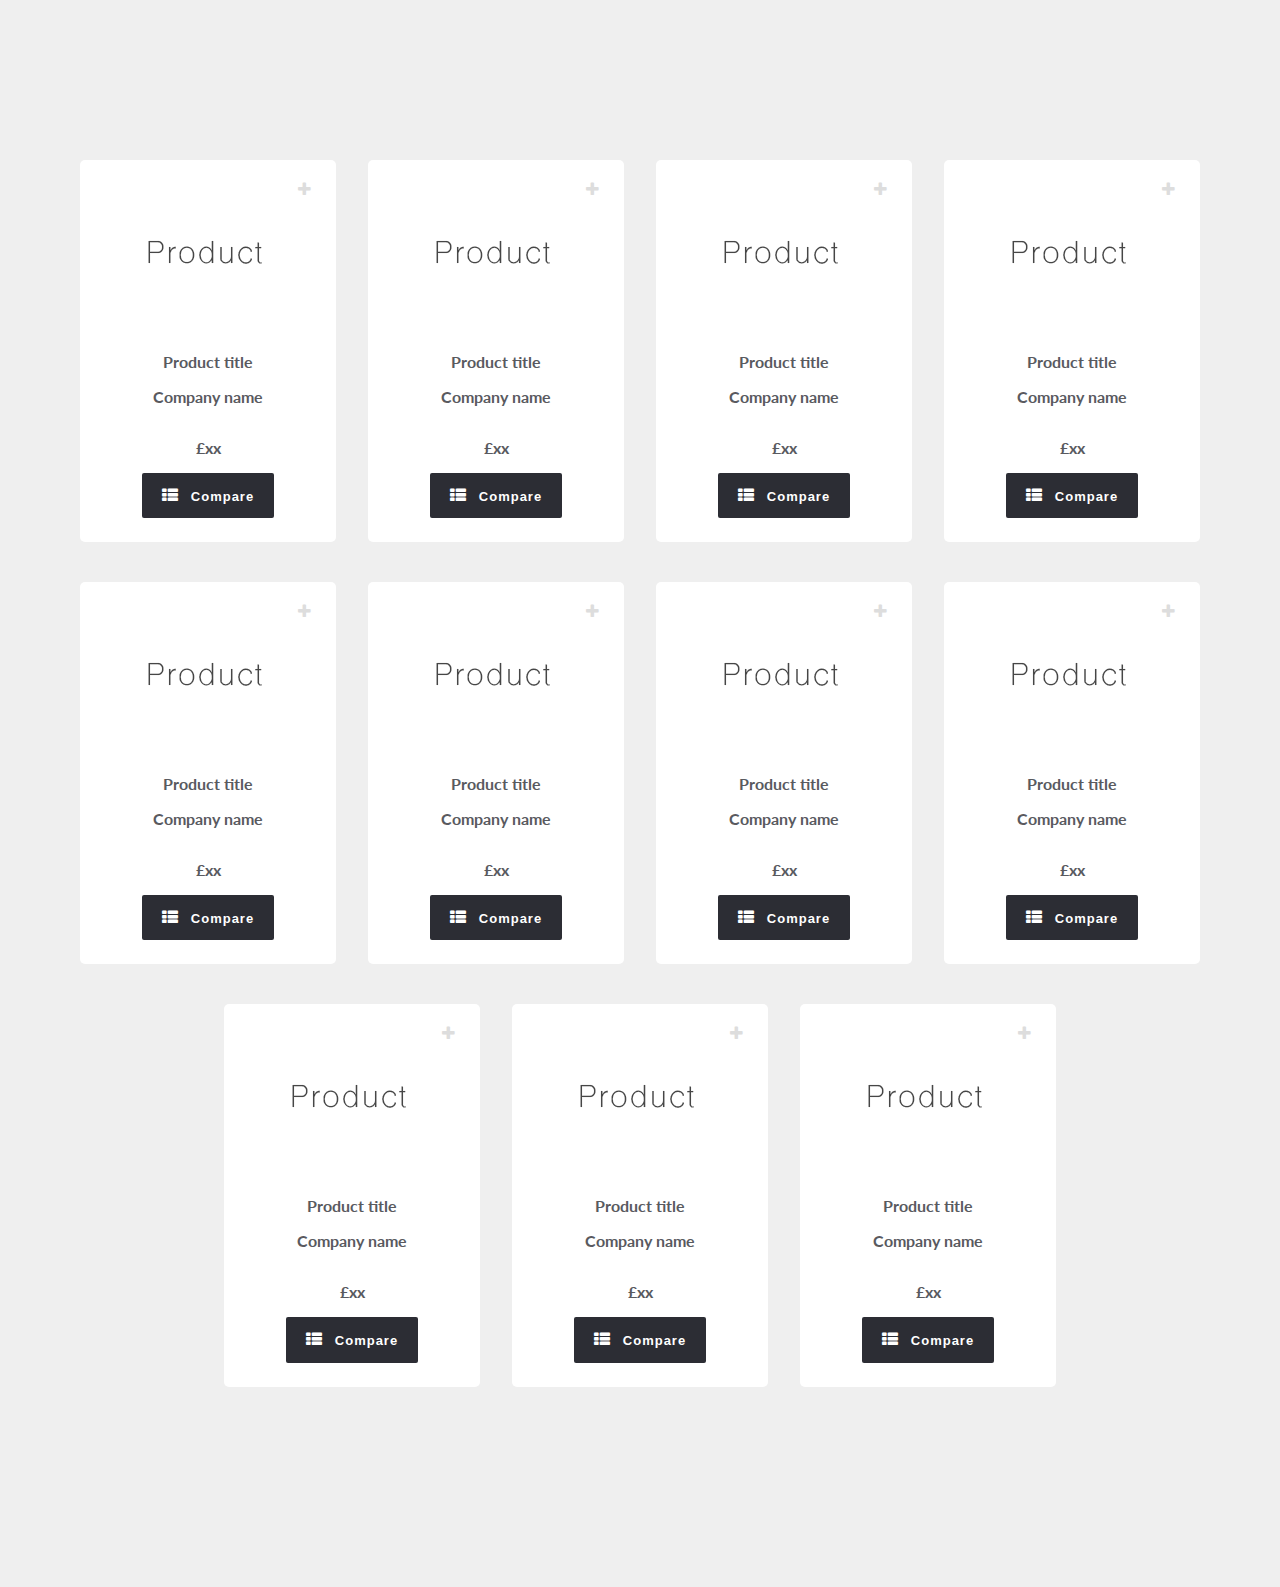
==== index.html @ 9500bfc6 "remove tile" ====
<!DOCTYPE html>
<html lang="en" class="no-js">
	<head>
		<meta charset="UTF-8" />
		<meta http-equiv="X-UA-Compatible" content="IE=edge,chrome=1">
		<meta name="viewport" content="width=device-width, initial-scale=1.0">
		<title>Blueprint: Product Comparison Layout &amp; Effect</title>
		<meta name="description" content="Blueprint: A basic responsive product grid layout with comparison functionality" />
		<meta name="keywords" content="blueprint, template, html, css, javascript, grid, layout, effect, product comparison" />
		<meta name="author" content="Codrops" />
		<link rel="shortcut icon" href="favicon.ico">
		<link rel="stylesheet" href="http://maxcdn.bootstrapcdn.com/font-awesome/4.3.0/css/font-awesome.min.css">
		<link rel="stylesheet" type="text/css" href="css/demo.css" />
		<link rel="stylesheet" type="text/css" href="css/component.css" />
		<!-- Modernizr is used for flexbox fallback -->
		<script src="js/modernizr.custom.js"></script>
	</head>
	<body>
		<!-- Compare basket -->
		<div class="compare-basket">
			<button class="action action--button action--compare"><i class="fa fa-check"></i><span class="action__text">Compare</span></button>
		</div>
		<!-- Main view -->
		<div class="view">
			<!-- Product grid -->
			<section class="grid">
				<!-- Products -->
				<div class="product">
					<div class="product__info">
						<img class="product__image" src="images/whey-product2.png" alt="Product 1" />
						<h3 class="product__title">Product title</h3>
						<h3 class="product__title">Company name</h3>
						<span class="product__year extra highlight">2011</span>
						<span class="product__region extra highlight">Douro</span>
						<span class="product__varietal extra highlight">Touriga Nacional</span>
						<span class="product__alcohol extra highlight">13%</span>
						<span class="product__price highlight">£xx</span>
						<button class="action action--button action--buy"><i class="fa fa-th-list"></i><span class="action__text">Compare</span></button>
					</div>
					<label class="action action--compare-add"><input class="check-hidden" type="checkbox" /><i class="fa fa-plus"></i><i class="fa fa-check"></i><span class="action__text action__text--invisible">Add to compare</span></label>
				</div>
				<div class="product">
					<div class="product__info">
						<img class="product__image" src="images/whey-product2.png" alt="Product 3" />
						<h3 class="product__title">Product title</h3>
						<h3 class="product__title">Company name</h3>
						<span class="product__year extra highlight">2013</span>
						<span class="product__region extra highlight">Argentina</span>
						<span class="product__varietal extra highlight">Cabernet Sauvignon </span>
						<span class="product__alcohol extra highlight">12%</span>
						<span class="product__price highlight">£xx</span>
						<button class="action action--button action--buy"><i class="fa fa-th-list"></i><span class="action__text">Compare</span></button>
					</div>
					<label class="action action--compare-add"><input class="check-hidden" type="checkbox" /><i class="fa fa-plus"></i><i class="fa fa-check"></i><span class="action__text action__text--invisible">Add to compare</span></label>
				</div>
				<div class="product">
					<div class="product__info">
						<img class="product__image" src="images/whey-product2.png" alt="Product 4" />
						<h3 class="product__title">Product title</h3>
						<h3 class="product__title">Company name</h3>
						<span class="product__year extra highlight">2012</span>
						<span class="product__region extra highlight">Washington</span>
						<span class="product__varietal extra highlight">Sangiovese</span>
						<span class="product__alcohol extra highlight">13%</span>
						<span class="product__price highlight">£xx</span>
						<button class="action action--button action--buy"><i class="fa fa-th-list"></i><span class="action__text">Compare</span></button>
					</div>
					<label class="action action--compare-add"><input class="check-hidden" type="checkbox" /><i class="fa fa-plus"></i><i class="fa fa-check"></i><span class="action__text action__text--invisible">Add to compare</span></label>
				</div>
				<div class="product">
					<div class="product__info">
						<img class="product__image" src="images/whey-product2.png" alt="Product 5" />
						<h3 class="product__title">Product title</h3>
						<h3 class="product__title">Company name</h3>
						<span class="product__year extra highlight">2009</span>
						<span class="product__region extra highlight">Pauillac, Bordeaux</span>
						<span class="product__varietal extra highlight">Bordeaux </span>
						<span class="product__alcohol extra highlight">12%</span>
						<span class="product__price highlight">£xx</span>
						<button class="action action--button action--buy"><i class="fa fa-th-list"></i><span class="action__text">Compare</span></button>
					</div>
					<label class="action action--compare-add"><input class="check-hidden" type="checkbox" /><i class="fa fa-plus"></i><i class="fa fa-check"></i><span class="action__text action__text--invisible">Add to compare</span></label>
				</div>
				<div class="product">
					<div class="product__info">
						<img class="product__image" src="images/whey-product2.png" alt="Product 6" />
						<h3 class="product__title">Product title</h3>
						<h3 class="product__title">Company name</h3>
						<span class="product__year extra highlight">2011</span>
						<span class="product__region extra highlight">California</span>
						<span class="product__varietal extra highlight">Cabernet Sauvignon</span>
						<span class="product__alcohol extra highlight">12%</span>
						<span class="product__price highlight">£xx</span>
						<button class="action action--button action--buy"><i class="fa fa-th-list"></i><span class="action__text">Compare</span></button>
					</div>
					<label class="action action--compare-add"><input class="check-hidden" type="checkbox" /><i class="fa fa-plus"></i><i class="fa fa-check"></i><span class="action__text action__text--invisible">Add to compare</span></label>
				</div>
				<div class="product">
					<div class="product__info">
						<img class="product__image" src="images/whey-product2.png" alt="Product 7" />
						<h3 class="product__title">Product title</h3>
						<h3 class="product__title">Company name</h3>
						<span class="product__year extra highlight">2006</span>
						<span class="product__region extra highlight">McLaren Vale</span>
						<span class="product__varietal extra highlight">Syrah, Shiraz</span>
						<span class="product__alcohol extra highlight">12%</span>
						<span class="product__price highlight">£xx</span>
						<button class="action action--button action--buy"><i class="fa fa-th-list"></i><span class="action__text">Compare</span></button>
					</div>
					<label class="action action--compare-add"><input class="check-hidden" type="checkbox" /><i class="fa fa-plus"></i><i class="fa fa-check"></i><span class="action__text action__text--invisible">Add to compare</span></label>
				</div>
				<div class="product">
					<div class="product__info">
						<img class="product__image" src="images/whey-product2.png" alt="Product 8" />
						<h3 class="product__title">Product title</h3>
						<h3 class="product__title">Company name</h3>
						<span class="product__year extra highlight">2010</span>
						<span class="product__region extra highlight">Chile</span>
						<span class="product__varietal extra highlight">Bordeaux</span>
						<span class="product__alcohol extra highlight">12%</span>
						<span class="product__price highlight">£xx</span>
						<button class="action action--button action--buy"><i class="fa fa-th-list"></i><span class="action__text">Compare</span></button>
					</div>
					<label class="action action--compare-add"><input class="check-hidden" type="checkbox" /><i class="fa fa-plus"></i><i class="fa fa-check"></i><span class="action__text action__text--invisible">Add to compare</span></label>
				</div>
				<div class="product">
					<div class="product__info">
						<img class="product__image" src="images/whey-product2.png" alt="Product 9" />
						<h3 class="product__title">Product title</h3>
						<h3 class="product__title">Company name</h3>
						<span class="product__year extra highlight">2009</span>
						<span class="product__region extra highlight">Argentina</span>
						<span class="product__varietal extra highlight">Malbec</span>
						<span class="product__alcohol extra highlight">13%</span>
						<span class="product__price highlight">£xx</span>
						<button class="action action--button action--buy"><i class="fa fa-th-list"></i><span class="action__text">Compare</span></button>
					</div>
					<label class="action action--compare-add"><input class="check-hidden" type="checkbox" /><i class="fa fa-plus"></i><i class="fa fa-check"></i><span class="action__text action__text--invisible">Add to compare</span></label>
				</div>
				<div class="product">
					<div class="product__info">
						<img class="product__image" src="images/whey-product2.png" alt="Product 10" />
						<h3 class="product__title">Product title</h3>
						<h3 class="product__title">Company name</h3>
						<span class="product__year extra highlight">2011</span>
						<span class="product__region extra highlight">Tuscany</span>
						<span class="product__varietal extra highlight">Sangiovese </span>
						<span class="product__alcohol extra highlight">12%</span>
						<span class="product__price highlight">£xx</span>
						<button class="action action--button action--buy"><i class="fa fa-th-list"></i><span class="action__text">Compare</span></button>
					</div>
					<label class="action action--compare-add"><input class="check-hidden" type="checkbox" /><i class="fa fa-plus"></i><i class="fa fa-check"></i><span class="action__text action__text--invisible">Add to compare</span></label>
				</div>
				<div class="product">
					<div class="product__info">
						<img class="product__image" src="images/whey-product2.png" alt="Product 11" />
						<h3 class="product__title">Product title</h3>
						<h3 class="product__title">Company name</h3>
						<span class="product__year extra highlight">2009</span>
						<span class="product__region extra highlight">Piedmont</span>
						<span class="product__varietal extra highlight">Nebbiolo</span>
						<span class="product__alcohol extra highlight">12%</span>
						<span class="product__price highlight">£xx</span>
						<button class="action action--button action--buy"><i class="fa fa-th-list"></i><span class="action__text">Compare</span></button>
					</div>
					<label class="action action--compare-add"><input class="check-hidden" type="checkbox" /><i class="fa fa-plus"></i><i class="fa fa-check"></i><span class="action__text action__text--invisible">Add to compare</span></label>
				</div>
				<div class="product">
					<div class="product__info">
						<img class="product__image" src="images/whey-product2.png" alt="Product 12" />
						<h3 class="product__title">Product title</h3>
						<h3 class="product__title">Company name</h3>
						<span class="product__year extra highlight">2009</span>
						<span class="product__region extra highlight">St-Julien, Bordeaux</span>
						<span class="product__varietal extra highlight">Bordeaux</span>
						<span class="product__alcohol extra highlight">13%</span>
						<span class="product__price highlight">£xx</span>
						<button class="action action--button action--buy"><i class="fa fa-th-list"></i><span class="action__text">Compare</span></button>
					</div>
					<label class="action action--compare-add"><input class="check-hidden" type="checkbox" /><i class="fa fa-plus"></i><i class="fa fa-check"></i><span class="action__text action__text--invisible">Add to compare</span></label>
				</div>
			</section>
		</div><!-- /view -->
		<!-- product compare wrapper -->
		<section class="compare">
			<button class="action action--close"><i class="fa fa-remove"></i><span class="action__text action__text--invisible">Close comparison overlay</span></button>
		</section>
		<script src="js/classie.js"></script>
		<script src="js/main.js"></script>
	</body>
</html>
---- css/demo.css ----
/* General Blueprint Style */
@import url(http://fonts.googleapis.com/css?family=Lato:400,700);
@font-face {
	font-family: 'bpicons';
	font-weight: normal;
	font-style: normal;

	src: url('../fonts/bpicons/bpicons.eot');
	src: url('../fonts/bpicons/bpicons.eot?#iefix') format('embedded-opentype'),
	url('../fonts/bpicons/bpicons.woff') format('woff'),
	url('../fonts/bpicons/bpicons.ttf') format('truetype'),
	url('../fonts/bpicons/bpicons.svg#bpicons') format('svg');
} /* Made with http://icomoon.io/ */

/* Resets */
*,
*:after,
*:before {
	box-sizing: border-box;
}

body,
html {
	font-size: 100%;
	margin: 0;
	padding: 0;
}

/* Helper classes */
.cf:before,
.cf:after {
	content: ' ';
	display: table;
}

.cf:after {
	clear: both;
}

.hidden {
	position: absolute;
	opacity: 0;
	pointer-events: none;
}

/* Main styles */
body {
	font-family: 'Lato', Calibri, Arial, sans-serif;
	color: #595a5f;
	background: #efefef;
	-webkit-font-smoothing: antialiased;
	-moz-osx-font-smoothing: grayscale;
}

a {
	text-decoration: none;
	color: #f0f0f0;
	outline: none;
}

a:hover {
	color: #516977;
}

/* Blueprint header */
.bp-header {
	width: 90%;
	max-width: 69em;
	margin: 0 auto;
	padding: 6em 1.875em 1.875em;
	text-align: center;
}

.bp-header h1 {
	font-size: 2.125em;
	font-weight: 400;
	line-height: 1.3;
	margin: 0 0 .6em 0;
}

.bp-header > span {
	font-weight: 700;
	font-size: 0.85em;
	color: #5C5EDC;
	position: relative;
	z-index: 100;
	display: block;
	padding: 0 0 .6em .1em;
	letter-spacing: .5em;
	text-transform: uppercase;
	text-indent: 30px;
}

.bp-header > span span:after {
	font-size: 50%;
	font-size: 75%;
	position: relative;
	top: -8px;
	left: -12px;
	width: 30px;
	height: 30px;
}

.bp-header > span span:hover:before {
	content: attr(data-content);
	font-size: 110%;
	font-weight: 700;
	line-height: 1.2;
	position: absolute;
	left: auto;
	margin-left: 4px;
	padding: .8em 1em;
	text-align: left;
	text-indent: 0;
	letter-spacing: 0;
	text-transform: none;
	color: #fff;
	background: #5C5EDC;
}

.bp-header nav {
	text-align: center;
	margin: 0 auto;
}

.bp-header nav a {
	position: relative;
	display: inline-block;
	width: 2.5em;
	height: 2.5em;
	margin: 0 .1em;
	text-align: left;
	border-radius: 50%;
}

.bp-header nav a > span {
	display: none;
}

.bp-header nav a:hover:before {
	content: attr(data-info);
	color: #595A5F;
	font-weight: bold;
	font-size: 0.85em;
	position: absolute;
	top: 120%;
	right: 0;
	width: 600%;
	text-align: right;
	pointer-events: none;
}

.bp-header nav a:hover {
	background: #5C5EDC;
}

.bp-icon:after {
	font-family: 'bpicons';
	font-weight: normal;
	font-style: normal;
	font-variant: normal;
	text-align: center;
	text-transform: none;
	color: #5C5EDC;
	speak: none;
	-webkit-font-smoothing: antialiased;
}

.bp-header nav .bp-icon:after {
	line-height: 2.4;
	position: absolute;
	top: 0;
	left: 0;
	width: 100%;
	height: 100%;
	text-indent: 0;
}

.bp-header nav a:hover:after {
	color: #fff;
}

.bp-icon-next:after {
	content: '\e000';
}

.bp-icon-drop:after {
	content: '\e001';
}

.bp-icon-archive:after {
	content: '\e002';
}

.bp-icon-about:after {
	content: '\e003';
}

.bp-icon-prev:after {
	content: '\e004';
}

@media screen and (max-width: 40em) {
	.bp-header h1 {
		font-size: 1.8em;
	}
}
---- css/component.css ----
.view {
	-webkit-transition: -webkit-transform 0.4s ease-in-out;
	transition: transform 0.4s ease-in-out;
}

.view--compare {
	-webkit-transform: scale3d(0.9,0.9,1);
	transform: scale3d(0.9,0.9,1);
}

/* product grid */
.grid {
	margin: 0 auto;
	padding: 10em 1em;
	max-width: 1200px;
	text-align: center;
	overflow: hidden;
	-webkit-touch-callout: none;
	-webkit-user-select: none;
	-khtml-user-select: none;
	-moz-user-select: none;
	-ms-user-select: none;
	user-select: none;
}

/* if flexbox is supported, let's use it to lay out the products */
.flexbox .grid {
	display: -ms-flexbox;
	display: -webkit-flex;
	display: flex;
	-webkit-flex-direction: row;
	-ms-flex-direction: row;
	flex-direction: row;
	-webkit-flex-wrap: wrap;
	-ms-flex-wrap: wrap;
	flex-wrap: wrap;
	-webkit-justify-content: center;
	-ms-flex-pack: center;
	justify-content: center;
	-webkit-align-content: stretch;
	-ms-flex-line-pack: stretch;
	align-content: stretch;
	-webkit-align-items: flex-start;
	-ms-flex-align: start;
	align-items: flex-start;
}

/* product */
.product {
	position: relative;
	display: inline-block;
	vertical-align: top;
	min-width: 12em;
	margin: 0 1em 2.5em;
	padding: 1em 0 1.5em 0;
	background: #fff;
	border-radius: 5px;
}

.product--selected {
	box-shadow: 0 0 0 2px #5C5EDC;
}

.flexbox .product {
	display: block;
	-webkit-flex: 0 0 16em;
	-ms-flex: 0 0 16em;
	flex: 0 0 16em;
}

/* product info */
.product__info > span {
	display: block;
}

/* since we'll be using the product info inside of the comparison, we'll hide the extra info for the grid view */
.grid .extra {
	display: none;
}

.product__image {
	display: block;
	margin: 0 auto;
	max-width: 100%;
	-webkit-transform-origin: 50% 100%;
	transform-origin: 50% 100%;
}

.product:hover .product__image {
	-webkit-animation: swing 0.6s forwards;
	animation: swing 0.6s forwards;
}

/* https://daneden.github.io/animate.css/ */
@-webkit-keyframes swing {
	25% {
		-webkit-transform: rotate3d(0, 0, 1, 6deg);
		transform: rotate3d(0, 0, 1, 6deg);
	}

	50% {
		-webkit-transform: rotate3d(0, 0, 1, -4deg);
		transform: rotate3d(0, 0, 1, -4deg);
	}

	75% {
		-webkit-transform: rotate3d(0, 0, 1, 2deg);
		transform: rotate3d(0, 0, 1, 2deg);
	}

	100% {
		-webkit-transform: rotate3d(0, 0, 1, 0deg);
		transform: rotate3d(0, 0, 1, 0deg);
	}
}

@keyframes swing {
  25% {
		-webkit-transform: rotate3d(0, 0, 1, 6deg);
		transform: rotate3d(0, 0, 1, 6deg);
	}

	50% {
		-webkit-transform: rotate3d(0, 0, 1, -4deg);
		transform: rotate3d(0, 0, 1, -4deg);
	}

	75% {
		-webkit-transform: rotate3d(0, 0, 1, 2deg);
		transform: rotate3d(0, 0, 1, 2deg);
	}

	100% {
		-webkit-transform: rotate3d(0, 0, 1, 0deg);
		transform: rotate3d(0, 0, 1, 0deg);
	}
}

.product__title {
	font-size: 100%;
	min-height: 1em;
}

.product__price {
	font-weight: bold;
	color: #595a5f;
	margin-top: 2em;
}

.action {
	display: inline-block;
	font-size: 1em;
	white-space: nowrap;
	padding: 0.85em 1.25em;
	cursor: pointer;
	border: none;
	background: transparent;
	text-align: center;
}

.action:focus {
	outline: none;
}

.action--button {
	background: #2C2D34;
	color: #fff;
	border-radius: 2px;
	-webkit-transition: background 0.2s;
	transition: background 0.2s;
}

.action--button:hover {
	background: #5C5EDC;
}

.action__text {
	font-family: 'Raleway', 'Helvetica Neue', Helvetica, Arial, sans-serif;
	font-weight: bold;
	letter-spacing: 1px;
	font-size: .813em;
	vertical-align: middle;
	display: inline-block;
}

.action__text--invisible {
	position: absolute;
	top: 100%;
	opacity: 0;
	pointer-events: none;
}

.action--button i + span {
	margin-left: 1em;
}

.flexbox .action--buy {
	-webkit-align-self: center;
	-ms-flex-item-align: center;
	align-self: center;
	margin-top: 1em;
	-webkit-flex: none;
	-ms-flex: none;
	flex: none;
}

.action--close {
	position: absolute;
	overflow: hidden;
	top: 0;
	right: 0;
	font-size: 1.5em;
	color: #ddd;
	pointer-events: none;
	opacity: 0;
	-webkit-transition: opacity 0.3s, background 0.2s;
	transition: opacity 0.3s, background 0.2s;
}

.view--compare + .compare .action--close {
	pointer-events: auto;
	opacity: 1;
	-webkit-transition-delay: 0.4s, 0s;
	transition-delay: 0.4s, 0s;
}

.action--close:hover,
.action--close:focus {
	color: #797BED;
}

.action--compare {
	margin: 0 0 0 4px;
	opacity: 0;
	pointer-events: none;
	cursor: default;
	background-color: #34363D;
	color: #565B6C;
	-webkit-transition: opacity 0.3s;
	transition: opacity 0.3s;
}

.compare-basket--active .action--compare {
	opacity: 1;
}

.compare-basket--active .action--compare:nth-child(3),
.compare-basket--active .action--compare:nth-child(4) {
	background-color: #494BC7;
	color: #fff;
	pointer-events: auto;
	cursor: pointer;
}

.action--remove {
	position: absolute;
	overflow: hidden;
	color: #ddd;
	top: 0px;
	right: 2px;
	padding: 0;
	font-size: 0.65em;
}

.action--compare-add {
	color: #ddd;
	position: absolute;
	top: 5px;
	right: 5px;
}

.action--compare-add:hover .action__text--invisible {
	opacity: 1;
	top: 35px;
	right: 10px;
	color: #ddd;
	font-size: 75%;
	letter-spacing: 0;
	background: #2F3035;
	border-radius: 2px;
	padding: 3px 5px;
}

.action--remove:hover,
.action--compare-add:hover {
	color: #5C5EDC;
}

.action--compare-add .fa-check,
.action--compare-add input[type=checkbox]:checked ~ .fa-plus {
	display: none;
}

.action--compare-add input[type=checkbox]:checked ~ .fa-check {
	display: block;
	color: #5C5EDC;
}

.check-hidden {
	position: absolute;
	opacity: 0;
}

.compare-basket {
	width: 100%;
	padding: 0.75em;
	text-align: right;
	position: fixed;
	top: 0;
	left: 0;
	background: #212227;
	z-index: 1000;
	-webkit-touch-callout: none;
	-webkit-user-select: none;
	-khtml-user-select: none;
	-moz-user-select: none;
	-ms-user-select: none;
	user-select: none;
	-webkit-transform: translate3d(0,-100%,0);
	transform: translate3d(0,-100%,0);
	-webkit-transition: -webkit-transform 0.3s cubic-bezier(0.2,1,0.3,1);
	transition: transform 0.3s cubic-bezier(0.2,1,0.3,1);
}

.compare-basket--active {
	-webkit-transform: translate3d(0,0,0);
	transform: translate3d(0,0,0);
}

.flexbox .compare-basket {
	display: -webkit-flex;
	display: -ms-flex;
	display: flex;
	-webkit-justify-content: flex-end;
	-ms-flex-pack: end;
	justify-content: flex-end;
}

.product-icon {
	display: inline-block;
	vertical-align: middle;
	background: #42444F;
	width: 50px;
	height: 50px;
	padding: 5px;
	margin: 0 3px;
	border-radius: 2px;
	position: relative;
}

.product-icon::after {
	content: '';
	position: absolute;
	width: 100%;
	height: 100%;
	top: 0;
	left: 0;
	border-radius: 4px;
	z-index: -1;
	box-shadow: -56px 0 #2C2D34;
}

.compare-basket--full .product-icon::after {
	display: none;
}

.flexbox .product-icon {
	display: block;
}

/* comparison overlay */
.compare {
	position: fixed;
	z-index: 100;
	width: 100%;
	height: 0;
	overflow: hidden;
	top: 0;
	left: 0;
	z-index: 1001;
	-webkit-transition: height 0s 0.4s;
	transition: height 0s 0.4s;
}

.flexbox .compare {
	display: -webkit-flex;
	display: -ms-flex;
	display: flex;
}

.view--compare + .compare {
	pointer-events: auto;
	height: 100%;
	-webkit-transition: none;
	transition: none;
}

.compare::before {
	content: '';
	position: absolute;
	width: 100%;
	height: 100%;
	top: 0;
	left: 0;
	background: rgba(0,0,0,0.5);
	opacity: 0;
	-webkit-transition: opacity 0.4s;
	transition: opacity 0.4s;
}

.view--compare + .compare::before {
	opacity: 1;
}

.compare__item {
	height: 100%;
	width: 50%;
	background: #fff;
	text-align: center;
	cursor: default;
	padding: 2em 0;
	-webkit-transition: -webkit-transform 0.4s ease-in-out;
	transition: transform 0.4s ease-in-out;
	border-right: 3px black solid;
}

.no-flexbox .compare__item {
	display: inline-block;
	width: 50%;
}

.compare__item:nth-of-type(2) {
	background: #fff;
}

.compare__item .product__title {
	margin: 1em 0;
	min-height: 0;
}

.compare__item .product__price {
	color: #CECECE;
}

.compare__item span[class^="product__"] {
	display: block;
	padding: 0.85em 0;
	-webkit-transition: background-color 0.3s;
	transition: background-color 0.3s;
}

.compare__item span[class^="product__"].hover {
	background: #000;
}

/* three items */
.compare__item:first-of-type:nth-last-of-type(3),
.compare__item:first-of-type:nth-last-of-type(3) ~ .compare__item {
    width: 33.3333%;
}

.flexbox .compare__item {
	-webkit-flex: auto;
	-ms-flex: auto;
	flex: auto;
}

.compare__item:nth-child(odd) {
	-webkit-transform: translate3d(0,-100vh,0);
	transform: translate3d(0,-100vh,0);
}

.compare__item:nth-child(even) {
	-webkit-transform: translate3d(0,100vh,0);
	transform: translate3d(0,100vh,0);
}

.view--compare + .compare .compare__item:nth-child(odd),
.view--compare + .compare .compare__item:nth-child(even) {
	-webkit-transform: translate3d(0,0,0);
	transform: translate3d(0,0,0);
}

.compare__effect {
	width: 100%;
	height: 100%;
	opacity: 0;
	-webkit-transition: -webkit-transform 1s cubic-bezier(0.2, 1, 0.3, 1), opacity 1s cubic-bezier(0.2, 1, 0.3, 1);
	transition: transform 1s cubic-bezier(0.2, 1, 0.3, 1), opacity 1s cubic-bezier(0.2, 1, 0.3, 1);
}

.compare__item:nth-child(odd) .compare__effect {
	-webkit-transform: translate3d(0,-250px,0);
	transform: translate3d(0,-250px,0);
}

.compare__item:nth-child(even) .compare__effect {
	-webkit-transform: translate3d(0,250px,0);
	transform: translate3d(0,250px,0);
}

.view--compare + .compare .compare__item:nth-child(odd) .compare__effect,
.view--compare + .compare .compare__item:nth-child(even) .compare__effect {
	opacity: 1;
	-webkit-transform: translate3d(0,0,0);
	transform: translate3d(0,0,0);
	-webkit-transition-delay: 0.3s;
	transition-delay: 0.3s;
}

@media screen and (min-width: 59.688em) {
	.flexbox .compare__effect {
		display: -webkit-flex;
		display: -ms-flex;
		display: flex;
		-webkit-flex-direction: column;
		-ms-flex-direction: column;
		flex-direction: column;
		-webkit-justify-content: space-between;
		-ms-flex-pack: justify;
		justify-content: space-between;
	}

	.flexbox .compare__item .product__image {
		-webkit-align-self: center;
		-ms-flex-align: center;
		align-self: center;
		-webkit-flex: none;
		-ms-flex: none;
		flex: none;
	}
}

@media screen and (max-width: 59.688em) {
	.grid {
		padding: 2em 0.5em;
		font-size: 65%;
	}

	.product {
		margin: 0 0.5em 1em;
		min-width: 13em;
	}

	.product__title {
		font-size: 115%;
	}

	.flexbox .product {
		-webkit-flex: 0 0 13em;
		-ms-flex: 0 0 13em;
		flex: 0 0 13em;
	}

	.flexbox .compare {
		-webkit-flex-direction: column;
		-ms-flex-direction: column;
		flex-direction: column;
	}

	.no-flexbox .compare__item,
	.compare__item,
	.compare__item:first-of-type:nth-last-of-type(3),
	.compare__item:first-of-type:nth-last-of-type(3) ~ .compare__item {
		width: 100%;
	}

	.compare__item {
		text-align: left;
		padding: 1.5em;
		font-size: 90%;
	}

	.compare__item .product__image {
		height: 40px;
		float: left;
	}

	.compare__item .product__title {
		margin: 0 40px 0 43px;
		font-size: 0.85em;
		display: block;
	}

	.compare__item .product__year { border-bottom: 2px solid #2E294E; }
	.compare__item .product__region { border-bottom: 2px solid #6D6FD2; }
	.compare__item .product__varietal { border-bottom: 2px solid #4B5267; }
	.compare__item .product__alcohol { border-bottom: 2px solid #3C3474; }

	.action--close {
		padding: 0.5em 0.75em;
	}

	.compare__item .action--buy {
		margin: 0;
		display: block;
	}

	.compare__item span[class^="product__"] {
		display: inline-block;
		padding: 0.25em;
		margin: 0 0 0.5em 0;
		font-size: 0.85em;
	}

	.compare__item:nth-child(odd) {
		-webkit-transform: translate3d(-100%,0,0);
		transform: translate3d(-100%,0,0);
	}

	.compare__item:nth-child(even) {
		-webkit-transform: translate3d(100%,0,0);
		transform: translate3d(100%,0,0);
	}

	.compare__item:nth-child(odd) .compare__effect {
		-webkit-transform: translate3d(-250px,0,0);
		transform: translate3d(-250px,0,0);
	}

	.compare__item:nth-child(even) .compare__effect {
		-webkit-transform: translate3d(250px,0,0);
		transform: translate3d(250px,0,0);
	}
}
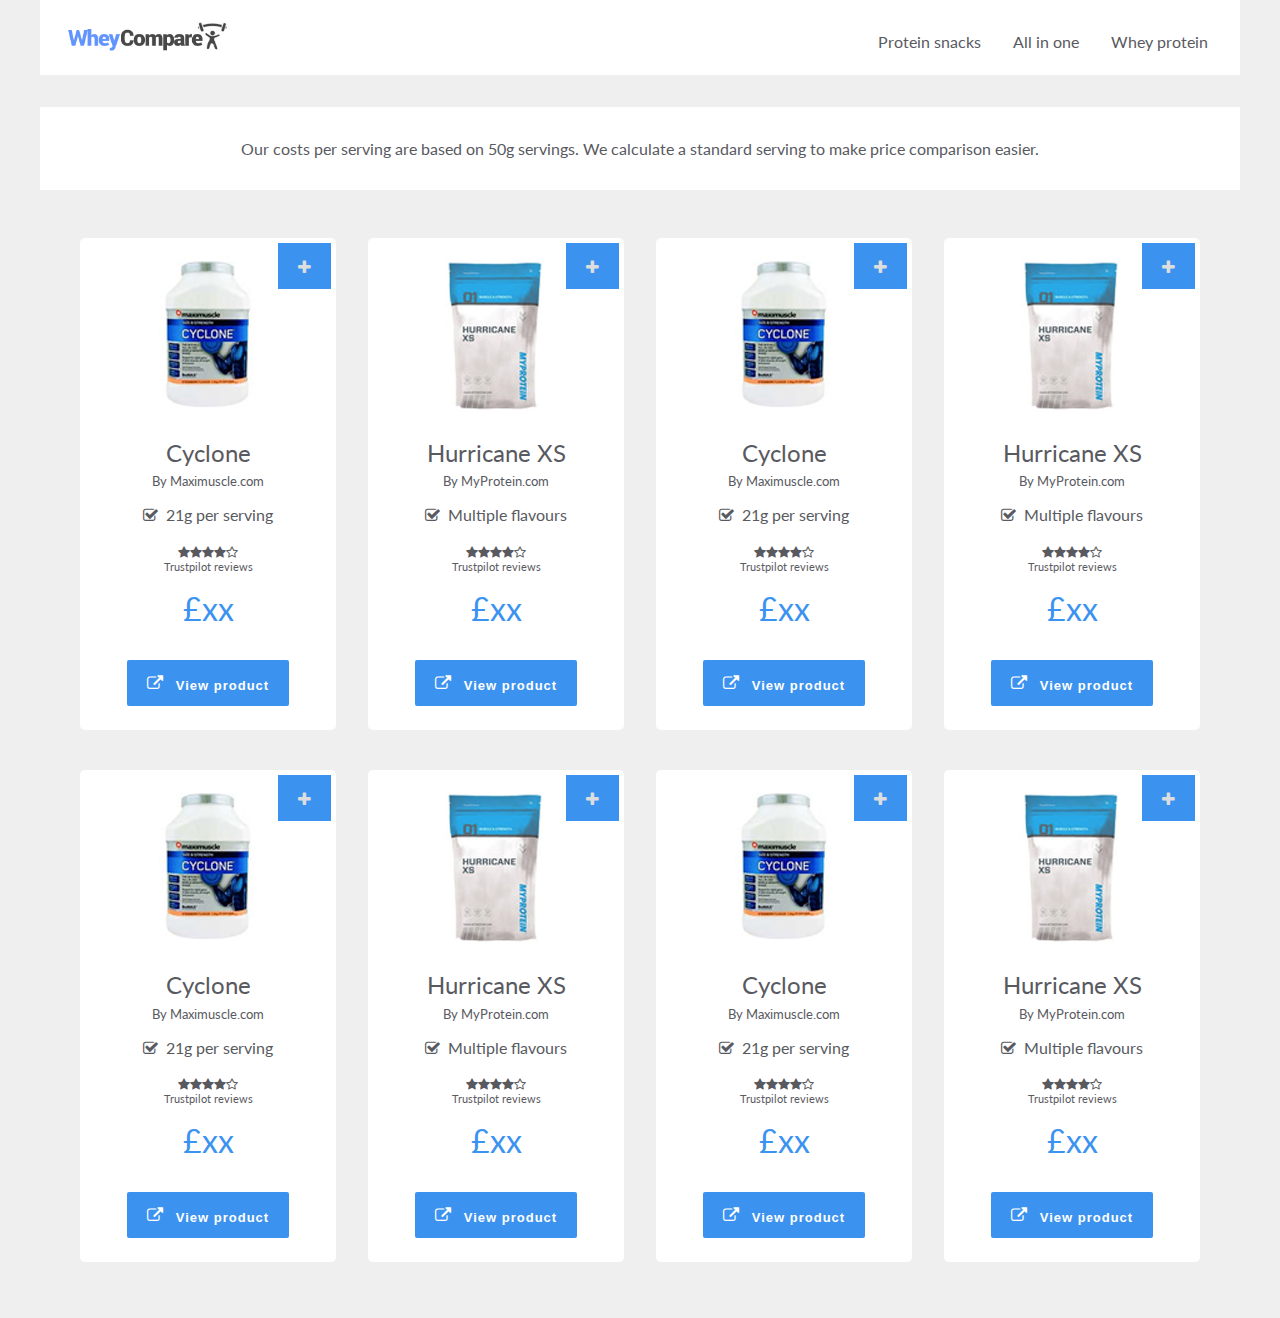
==== commit 65489071: "update styling and compare" ====
--- a/index.html
+++ b/index.html
@@ -22,160 +22,129 @@
 		</div>
 		<!-- Main view -->
 		<div class="view">
+<div class="header">
+	<img class="logo" src="images/whey-compare-logo.png" alt="logo" />
+	<ul class="menu">
+<li>Whey protein</li>
+<li>All in one</li>
+<li>Protein snacks</li>
+</ul>
+	</div>
+
+			<!-- Intro copy -->
+			<div class="intro-info">Our costs per serving are based on 50g servings. We calculate a standard serving to make price comparison easier.</div>
 			<!-- Product grid -->
 			<section class="grid">
 				<!-- Products -->
 				<div class="product">
 					<div class="product__info">
-						<img class="product__image" src="images/whey-product2.png" alt="Product 1" />
-						<h3 class="product__title">Product title</h3>
-						<h3 class="product__title">Company name</h3>
-						<span class="product__year extra highlight">2011</span>
+						<img class="product__image" src="images/cyclone-maximuscle.png" alt="Product 1" />
+						<span class="product__title">Cyclone</span>
+						<span class="company__title">By Maximuscle.com</span>
+						<span class="product__point"><i class="fa fa-check-square-o"></i>&nbsp 21g per serving</span>
+					  <span class="product__stars"><i class="fa fa-star"></i><i class="fa fa-star"></i><i class="fa fa-star"></i><i class="fa fa-star"></i><i class="fa fa-star-o"></i></span>
+						<span class="company-review">Trustpilot reviews</span>
 						<span class="product__region extra highlight">Douro</span>
-						<span class="product__varietal extra highlight">Touriga Nacional</span>
-						<span class="product__alcohol extra highlight">13%</span>
 						<span class="product__price highlight">£xx</span>
-						<button class="action action--button action--buy"><i class="fa fa-th-list"></i><span class="action__text">Compare</span></button>
+						<a href="#>"<button class="action action--button"><i class="fa fa-external-link"></i><span class="action__text">View product</span></button></a>
 					</div>
 					<label class="action action--compare-add"><input class="check-hidden" type="checkbox" /><i class="fa fa-plus"></i><i class="fa fa-check"></i><span class="action__text action__text--invisible">Add to compare</span></label>
 				</div>
 				<div class="product">
 					<div class="product__info">
-						<img class="product__image" src="images/whey-product2.png" alt="Product 3" />
-						<h3 class="product__title">Product title</h3>
-						<h3 class="product__title">Company name</h3>
-						<span class="product__year extra highlight">2013</span>
-						<span class="product__region extra highlight">Argentina</span>
-						<span class="product__varietal extra highlight">Cabernet Sauvignon </span>
-						<span class="product__alcohol extra highlight">12%</span>
+						<img class="product__image" src="images/whey-myprotein.png" alt="Product 1" />
+						<span class="product__title">Hurricane XS</span>
+						<span class="company__title">By MyProtein.com</span>
+						<span class="product__point"><i class="fa fa-check-square-o"></i>&nbsp Multiple flavours</span>
+					  <span class="product__stars"><i class="fa fa-star"></i><i class="fa fa-star"></i><i class="fa fa-star"></i><i class="fa fa-star"></i><i class="fa fa-star-o"></i></span>
+						<span class="company-review">Trustpilot reviews</span>
+						<span class="product__region extra highlight">Douro</span>
 						<span class="product__price highlight">£xx</span>
-						<button class="action action--button action--buy"><i class="fa fa-th-list"></i><span class="action__text">Compare</span></button>
+						<a href="#>"<button class="action action--button"><i class="fa fa-external-link"></i><span class="action__text">View product</span></button></a>
 					</div>
 					<label class="action action--compare-add"><input class="check-hidden" type="checkbox" /><i class="fa fa-plus"></i><i class="fa fa-check"></i><span class="action__text action__text--invisible">Add to compare</span></label>
 				</div>
 				<div class="product">
 					<div class="product__info">
-						<img class="product__image" src="images/whey-product2.png" alt="Product 4" />
-						<h3 class="product__title">Product title</h3>
-						<h3 class="product__title">Company name</h3>
-						<span class="product__year extra highlight">2012</span>
-						<span class="product__region extra highlight">Washington</span>
-						<span class="product__varietal extra highlight">Sangiovese</span>
-						<span class="product__alcohol extra highlight">13%</span>
+						<img class="product__image" src="images/cyclone-maximuscle.png" alt="Product 1" />
+						<span class="product__title">Cyclone</span>
+						<span class="company__title">By Maximuscle.com</span>
+						<span class="product__point"><i class="fa fa-check-square-o"></i>&nbsp 21g per serving</span>
+					  <span class="product__stars"><i class="fa fa-star"></i><i class="fa fa-star"></i><i class="fa fa-star"></i><i class="fa fa-star"></i><i class="fa fa-star-o"></i></span>
+						<span class="company-review">Trustpilot reviews</span>
+						<span class="product__region extra highlight">Douro</span>
 						<span class="product__price highlight">£xx</span>
-						<button class="action action--button action--buy"><i class="fa fa-th-list"></i><span class="action__text">Compare</span></button>
+						<a href="#>"<button class="action action--button"><i class="fa fa-external-link"></i><span class="action__text">View product</span></button></a>
 					</div>
 					<label class="action action--compare-add"><input class="check-hidden" type="checkbox" /><i class="fa fa-plus"></i><i class="fa fa-check"></i><span class="action__text action__text--invisible">Add to compare</span></label>
 				</div>
 				<div class="product">
 					<div class="product__info">
-						<img class="product__image" src="images/whey-product2.png" alt="Product 5" />
-						<h3 class="product__title">Product title</h3>
-						<h3 class="product__title">Company name</h3>
-						<span class="product__year extra highlight">2009</span>
-						<span class="product__region extra highlight">Pauillac, Bordeaux</span>
-						<span class="product__varietal extra highlight">Bordeaux </span>
-						<span class="product__alcohol extra highlight">12%</span>
+						<img class="product__image" src="images/whey-myprotein.png" alt="Product 1" />
+						<span class="product__title">Hurricane XS</span>
+						<span class="company__title">By MyProtein.com</span>
+						<span class="product__point"><i class="fa fa-check-square-o"></i>&nbsp Multiple flavours</span>
+					  <span class="product__stars"><i class="fa fa-star"></i><i class="fa fa-star"></i><i class="fa fa-star"></i><i class="fa fa-star"></i><i class="fa fa-star-o"></i></span>
+						<span class="company-review">Trustpilot reviews</span>
+						<span class="product__region extra highlight">Douro</span>
 						<span class="product__price highlight">£xx</span>
-						<button class="action action--button action--buy"><i class="fa fa-th-list"></i><span class="action__text">Compare</span></button>
+						<a href="#>"<button class="action action--button"><i class="fa fa-external-link"></i><span class="action__text">View product</span></button></a>
 					</div>
 					<label class="action action--compare-add"><input class="check-hidden" type="checkbox" /><i class="fa fa-plus"></i><i class="fa fa-check"></i><span class="action__text action__text--invisible">Add to compare</span></label>
 				</div>
 				<div class="product">
 					<div class="product__info">
-						<img class="product__image" src="images/whey-product2.png" alt="Product 6" />
-						<h3 class="product__title">Product title</h3>
-						<h3 class="product__title">Company name</h3>
-						<span class="product__year extra highlight">2011</span>
-						<span class="product__region extra highlight">California</span>
-						<span class="product__varietal extra highlight">Cabernet Sauvignon</span>
-						<span class="product__alcohol extra highlight">12%</span>
+						<img class="product__image" src="images/cyclone-maximuscle.png" alt="Product 1" />
+						<span class="product__title">Cyclone</span>
+						<span class="company__title">By Maximuscle.com</span>
+						<span class="product__point"><i class="fa fa-check-square-o"></i>&nbsp 21g per serving</span>
+					  <span class="product__stars"><i class="fa fa-star"></i><i class="fa fa-star"></i><i class="fa fa-star"></i><i class="fa fa-star"></i><i class="fa fa-star-o"></i></span>
+						<span class="company-review">Trustpilot reviews</span>
+						<span class="product__region extra highlight">Douro</span>
 						<span class="product__price highlight">£xx</span>
-						<button class="action action--button action--buy"><i class="fa fa-th-list"></i><span class="action__text">Compare</span></button>
+						<a href="#>"<button class="action action--button"><i class="fa fa-external-link"></i><span class="action__text">View product</span></button></a>
 					</div>
 					<label class="action action--compare-add"><input class="check-hidden" type="checkbox" /><i class="fa fa-plus"></i><i class="fa fa-check"></i><span class="action__text action__text--invisible">Add to compare</span></label>
 				</div>
 				<div class="product">
 					<div class="product__info">
-						<img class="product__image" src="images/whey-product2.png" alt="Product 7" />
-						<h3 class="product__title">Product title</h3>
-						<h3 class="product__title">Company name</h3>
-						<span class="product__year extra highlight">2006</span>
-						<span class="product__region extra highlight">McLaren Vale</span>
-						<span class="product__varietal extra highlight">Syrah, Shiraz</span>
-						<span class="product__alcohol extra highlight">12%</span>
+						<img class="product__image" src="images/whey-myprotein.png" alt="Product 1" />
+						<span class="product__title">Hurricane XS</span>
+						<span class="company__title">By MyProtein.com</span>
+						<span class="product__point"><i class="fa fa-check-square-o"></i>&nbsp Multiple flavours</span>
+					  <span class="product__stars"><i class="fa fa-star"></i><i class="fa fa-star"></i><i class="fa fa-star"></i><i class="fa fa-star"></i><i class="fa fa-star-o"></i></span>
+						<span class="company-review">Trustpilot reviews</span>
+						<span class="product__region extra highlight">Douro</span>
 						<span class="product__price highlight">£xx</span>
-						<button class="action action--button action--buy"><i class="fa fa-th-list"></i><span class="action__text">Compare</span></button>
+						<a href="#>"<button class="action action--button"><i class="fa fa-external-link"></i><span class="action__text">View product</span></button></a>
 					</div>
 					<label class="action action--compare-add"><input class="check-hidden" type="checkbox" /><i class="fa fa-plus"></i><i class="fa fa-check"></i><span class="action__text action__text--invisible">Add to compare</span></label>
 				</div>
 				<div class="product">
 					<div class="product__info">
-						<img class="product__image" src="images/whey-product2.png" alt="Product 8" />
-						<h3 class="product__title">Product title</h3>
-						<h3 class="product__title">Company name</h3>
-						<span class="product__year extra highlight">2010</span>
-						<span class="product__region extra highlight">Chile</span>
-						<span class="product__varietal extra highlight">Bordeaux</span>
-						<span class="product__alcohol extra highlight">12%</span>
+						<img class="product__image" src="images/cyclone-maximuscle.png" alt="Product 1" />
+						<span class="product__title">Cyclone</span>
+						<span class="company__title">By Maximuscle.com</span>
+						<span class="product__point"><i class="fa fa-check-square-o"></i>&nbsp 21g per serving</span>
+					  <span class="product__stars"><i class="fa fa-star"></i><i class="fa fa-star"></i><i class="fa fa-star"></i><i class="fa fa-star"></i><i class="fa fa-star-o"></i></span>
+						<span class="company-review">Trustpilot reviews</span>
+						<span class="product__region extra highlight">Douro</span>
 						<span class="product__price highlight">£xx</span>
-						<button class="action action--button action--buy"><i class="fa fa-th-list"></i><span class="action__text">Compare</span></button>
+						<a href="#>"<button class="action action--button"><i class="fa fa-external-link"></i><span class="action__text">View product</span></button></a>
 					</div>
 					<label class="action action--compare-add"><input class="check-hidden" type="checkbox" /><i class="fa fa-plus"></i><i class="fa fa-check"></i><span class="action__text action__text--invisible">Add to compare</span></label>
 				</div>
 				<div class="product">
 					<div class="product__info">
-						<img class="product__image" src="images/whey-product2.png" alt="Product 9" />
-						<h3 class="product__title">Product title</h3>
-						<h3 class="product__title">Company name</h3>
-						<span class="product__year extra highlight">2009</span>
-						<span class="product__region extra highlight">Argentina</span>
-						<span class="product__varietal extra highlight">Malbec</span>
-						<span class="product__alcohol extra highlight">13%</span>
+						<img class="product__image" src="images/whey-myprotein.png" alt="Product 1" />
+						<span class="product__title">Hurricane XS</span>
+						<span class="company__title">By MyProtein.com</span>
+						<span class="product__point"><i class="fa fa-check-square-o"></i>&nbsp Multiple flavours</span>
+					  <span class="product__stars"><i class="fa fa-star"></i><i class="fa fa-star"></i><i class="fa fa-star"></i><i class="fa fa-star"></i><i class="fa fa-star-o"></i></span>
+						<span class="company-review">Trustpilot reviews</span>
+						<span class="product__region extra highlight">Douro</span>
 						<span class="product__price highlight">£xx</span>
-						<button class="action action--button action--buy"><i class="fa fa-th-list"></i><span class="action__text">Compare</span></button>
-					</div>
-					<label class="action action--compare-add"><input class="check-hidden" type="checkbox" /><i class="fa fa-plus"></i><i class="fa fa-check"></i><span class="action__text action__text--invisible">Add to compare</span></label>
-				</div>
-				<div class="product">
-					<div class="product__info">
-						<img class="product__image" src="images/whey-product2.png" alt="Product 10" />
-						<h3 class="product__title">Product title</h3>
-						<h3 class="product__title">Company name</h3>
-						<span class="product__year extra highlight">2011</span>
-						<span class="product__region extra highlight">Tuscany</span>
-						<span class="product__varietal extra highlight">Sangiovese </span>
-						<span class="product__alcohol extra highlight">12%</span>
-						<span class="product__price highlight">£xx</span>
-						<button class="action action--button action--buy"><i class="fa fa-th-list"></i><span class="action__text">Compare</span></button>
-					</div>
-					<label class="action action--compare-add"><input class="check-hidden" type="checkbox" /><i class="fa fa-plus"></i><i class="fa fa-check"></i><span class="action__text action__text--invisible">Add to compare</span></label>
-				</div>
-				<div class="product">
-					<div class="product__info">
-						<img class="product__image" src="images/whey-product2.png" alt="Product 11" />
-						<h3 class="product__title">Product title</h3>
-						<h3 class="product__title">Company name</h3>
-						<span class="product__year extra highlight">2009</span>
-						<span class="product__region extra highlight">Piedmont</span>
-						<span class="product__varietal extra highlight">Nebbiolo</span>
-						<span class="product__alcohol extra highlight">12%</span>
-						<span class="product__price highlight">£xx</span>
-						<button class="action action--button action--buy"><i class="fa fa-th-list"></i><span class="action__text">Compare</span></button>
-					</div>
-					<label class="action action--compare-add"><input class="check-hidden" type="checkbox" /><i class="fa fa-plus"></i><i class="fa fa-check"></i><span class="action__text action__text--invisible">Add to compare</span></label>
-				</div>
-				<div class="product">
-					<div class="product__info">
-						<img class="product__image" src="images/whey-product2.png" alt="Product 12" />
-						<h3 class="product__title">Product title</h3>
-						<h3 class="product__title">Company name</h3>
-						<span class="product__year extra highlight">2009</span>
-						<span class="product__region extra highlight">St-Julien, Bordeaux</span>
-						<span class="product__varietal extra highlight">Bordeaux</span>
-						<span class="product__alcohol extra highlight">13%</span>
-						<span class="product__price highlight">£xx</span>
-						<button class="action action--button action--buy"><i class="fa fa-th-list"></i><span class="action__text">Compare</span></button>
+						<a href="#>"<button class="action action--button"><i class="fa fa-external-link"></i><span class="action__text">View product</span></button></a>
 					</div>
 					<label class="action action--compare-add"><input class="check-hidden" type="checkbox" /><i class="fa fa-plus"></i><i class="fa fa-check"></i><span class="action__text action__text--invisible">Add to compare</span></label>
 				</div>
--- a/css/demo.css
+++ b/css/demo.css
@@ -52,15 +52,7 @@
 	-moz-osx-font-smoothing: grayscale;
 }
 
-a {
-	text-decoration: none;
-	color: #f0f0f0;
-	outline: none;
-}
 
-a:hover {
-	color: #516977;
-}
 
 /* Blueprint header */
 .bp-header {
--- a/css/component.css
+++ b/css/component.css
@@ -8,10 +8,43 @@
 	transform: scale3d(0.9,0.9,1);
 }
 
+.header {
+	margin: 0 auto;
+	padding: 1em 1em;
+	max-width: 1200px;
+	overflow: hidden;
+	background-color: #fff;
+}
+
+.logo {
+float:left;
+display: block;
+max-width:230px;
+max-height:95px;
+width: auto;
+height: auto;
+}
+
+ul.menu li {
+	display: inline;
+	float: right;
+	padding: 0 1em 0 1em;
+}
+
+/*intro section */
+.intro-info {
+	margin: 2em auto;
+	padding: 2em 1em;
+	max-width: 1200px;
+	text-align: center;
+	overflow: hidden;
+	background-color: #fff;
+}
+
 /* product grid */
 .grid {
 	margin: 0 auto;
-	padding: 10em 1em;
+	padding: 1em 1em;
 	max-width: 1200px;
 	text-align: center;
 	overflow: hidden;
@@ -58,7 +91,7 @@
 }
 
 .product--selected {
-	box-shadow: 0 0 0 2px #5C5EDC;
+	box-shadow: 0 0 0 2px #3c93ef;
 }
 
 .flexbox .product {
@@ -137,14 +170,32 @@
 }
 
 .product__title {
-	font-size: 100%;
-	min-height: 1em;
+	font-size: 1.5em;
+		margin-top: 1em;
+}
+.company__title {
+	font-size: 0.8em;
+	margin-top: 0.5em;
+}
+
+.product__point {
+	font-size: 1em;
+	margin-top: 1em;
+}
+
+.product__stars {
+	font-size: 0.8em;
+	margin-top: 1.5em;
+}
+
+.company-review {
+	font-size: 0.7em;
 }
 
 .product__price {
-	font-weight: bold;
-	color: #595a5f;
-	margin-top: 2em;
+	font-size: 2em;
+	color: #3c93ef;
+	margin-top: 0.5em;
 }
 
 .action {
@@ -163,15 +214,16 @@
 }
 
 .action--button {
-	background: #2C2D34;
+	background: #3c93ef;
 	color: #fff;
 	border-radius: 2px;
 	-webkit-transition: background 0.2s;
 	transition: background 0.2s;
+	margin-top: 2em;
 }
 
 .action--button:hover {
-	background: #5C5EDC;
+	background: #1873d4;
 }
 
 .action__text {
@@ -246,7 +298,7 @@
 
 .compare-basket--active .action--compare:nth-child(3),
 .compare-basket--active .action--compare:nth-child(4) {
-	background-color: #494BC7;
+	background-color: #3ebf59;
 	color: #fff;
 	pointer-events: auto;
 	cursor: pointer;
@@ -267,6 +319,7 @@
 	position: absolute;
 	top: 5px;
 	right: 5px;
+	background-color: #3c93ef;
 }
 
 .action--compare-add:hover .action__text--invisible {
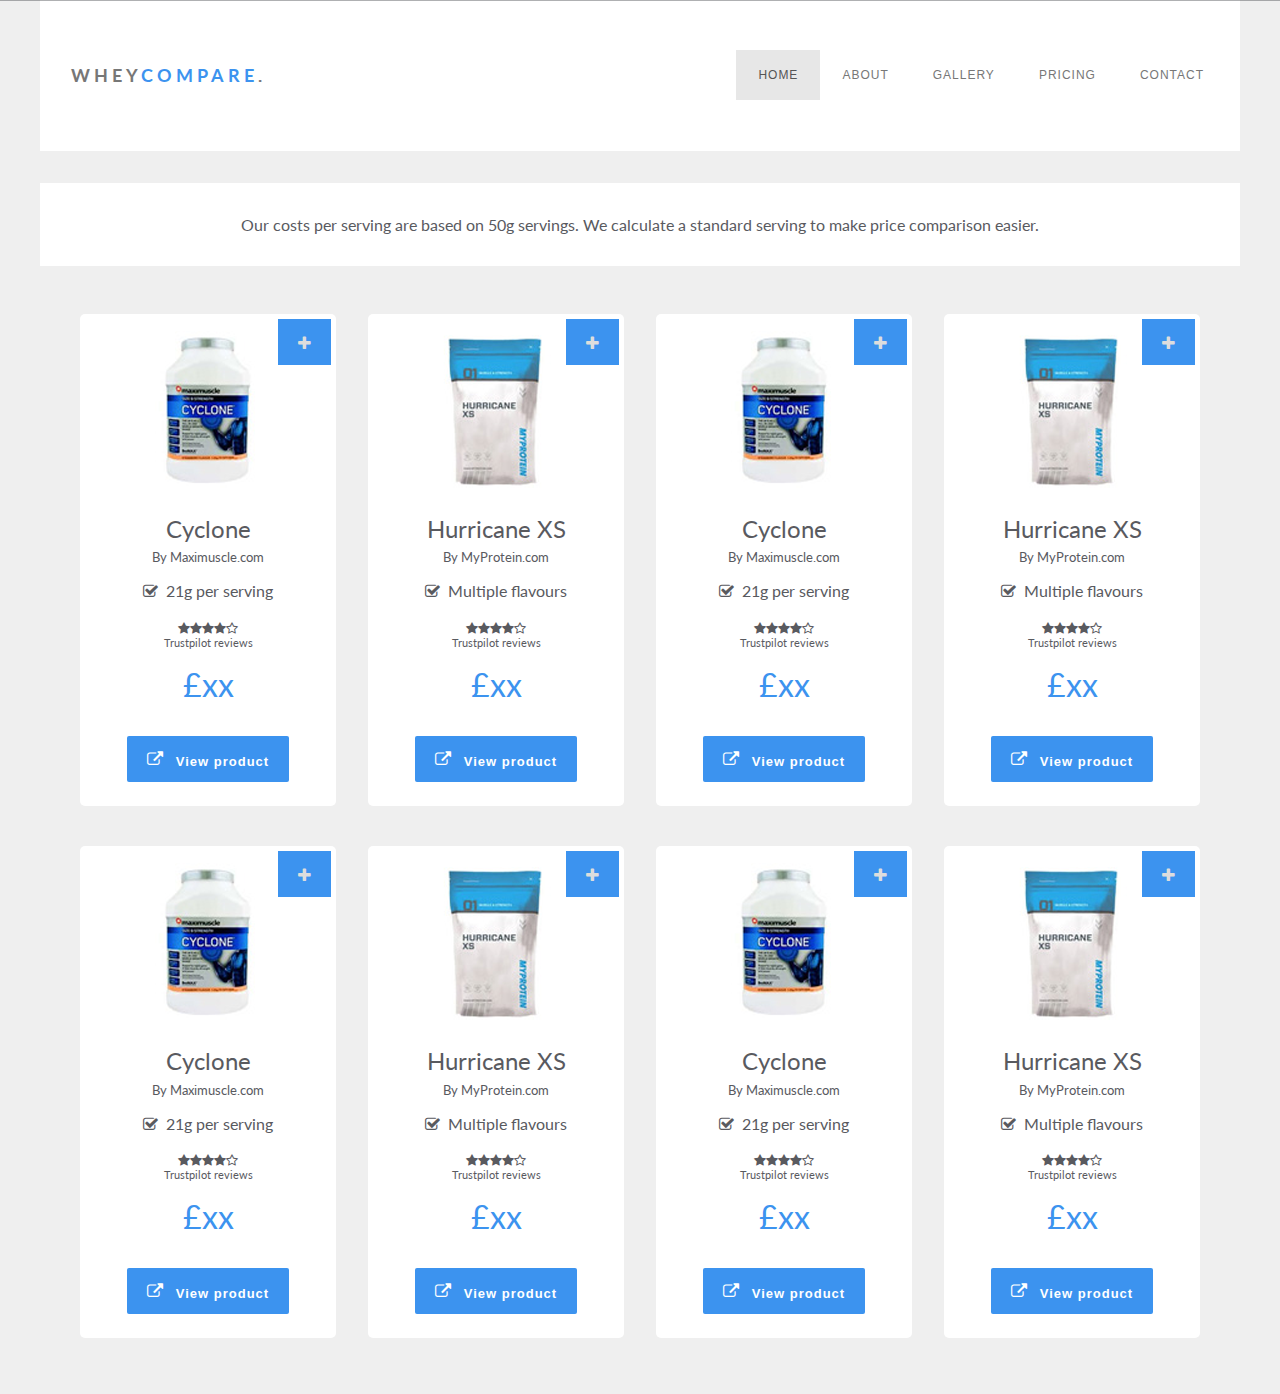
==== commit 35562dad: "Added navigation" ====
--- a/index.html
+++ b/index.html
@@ -12,6 +12,7 @@
 		<link rel="stylesheet" href="http://maxcdn.bootstrapcdn.com/font-awesome/4.3.0/css/font-awesome.min.css">
 		<link rel="stylesheet" type="text/css" href="css/demo.css" />
 		<link rel="stylesheet" type="text/css" href="css/component.css" />
+			<link rel="stylesheet" href="css/bootstrap.min.css"/>
 		<!-- Modernizr is used for flexbox fallback -->
 		<script src="js/modernizr.custom.js"></script>
 	</head>
@@ -23,12 +24,29 @@
 		<!-- Main view -->
 		<div class="view">
 <div class="header">
-	<img class="logo" src="images/whey-compare-logo.png" alt="logo" />
-	<ul class="menu">
-<li>Whey protein</li>
-<li>All in one</li>
-<li>Protein snacks</li>
-</ul>
+	<!-- Navigation section  -->
+	<div class="navbar navbar-default navbar-static-top" role="navigation">
+	  <div class="container">
+	    <div class="navbar-header">
+	      <button class="navbar-toggle" data-toggle="collapse" data-target=".navbar-collapse">
+	        <span class="icon icon-bar"></span>
+	        <span class="icon icon-bar"></span>
+	        <span class="icon icon-bar"></span>
+	      </button>
+	      <a href="index.html" class="navbar-brand">Whey<strong>Compare</strong>.</a>
+	    </div>
+	    <div class="collapse navbar-collapse">
+	      <ul class="nav navbar-nav navbar-right">
+	        <li class="active"><a href="index.html">Home</a></li>
+	        <li><a href="about.html">About</a></li>
+	        <li><a href="gallery.html">Gallery</a></li>
+	        <li><a href="pricing.html">Pricing</a></li>
+	        <li><a href="contact.html">Contact</a></li>
+	      </ul>
+	    </div>
+
+	  </div>
+	</div>
 	</div>
 
 			<!-- Intro copy -->
@@ -156,5 +174,8 @@
 		</section>
 		<script src="js/classie.js"></script>
 		<script src="js/main.js"></script>
+		<script src="js/jquery.js"></script>
+		<script src="js/bootstrap.min.js"></script>
+		<script src="js/jquery.flexslider-min.js"></script>
 	</body>
 </html>
--- a/css/demo.css
+++ b/css/demo.css
@@ -21,7 +21,7 @@
 
 body,
 html {
-	font-size: 100%;
+	font-size: 100% !important;
 	margin: 0;
 	padding: 0;
 }
@@ -47,7 +47,7 @@
 body {
 	font-family: 'Lato', Calibri, Arial, sans-serif;
 	color: #595a5f;
-	background: #efefef;
+	background: #efefef !important;
 	-webkit-font-smoothing: antialiased;
 	-moz-osx-font-smoothing: grayscale;
 }
--- a/css/component.css
+++ b/css/component.css
@@ -25,11 +25,72 @@
 height: auto;
 }
 
-ul.menu li {
-	display: inline;
-	float: right;
-	padding: 0 1em 0 1em;
-}
+.navbar-default {
+    background: #ffffff;
+    border: none;
+    margin: 0 !important;
+    padding: 34px 0;
+}
+
+.navbar-default .navbar-brand {
+  font-weight: bold;
+  letter-spacing: 4px;
+  text-transform: uppercase;
+  margin: 0;
+}
+.navbar-default .navbar-brand strong {
+  color: #3c93ef;
+}
+
+.navbar-default .navbar-nav li a {
+    color: #777;
+    font-size: 12px;
+    font-family: 'Montserrat', sans-serif;
+    letter-spacing: 1px;
+    text-transform: uppercase;
+    -webkit-transition: all 0.4s ease-in-out;
+    transition: all 0.4s ease-in-out;
+    padding-right: 22px;
+    padding-left: 22px;
+}
+
+.navbar-default .navbar-nav > li a:hover {
+    color: #3c93ef !important;
+}
+
+.navbar-default .navbar-nav > li > a:hover,
+.navbar-default .navbar-nav > li > a:focus {
+    color: #3c93ef;
+    background-color: transparent;
+}
+
+.navbar-default .navbar-nav li a:hover,
+ .navbar-default .navbar-nav .active > a {
+    color: #3c93ef;
+  }
+
+.navbar-default .navbar-nav > .active > a,
+.navbar-default .navbar-nav > .active > a:hover,
+.navbar-default .navbar-nav > .active > a:focus {
+    color: #3c93ef;
+    background-color: transparent;
+}
+
+.navbar-default .navbar-toggle {
+     border: none;
+     padding-top: 10px;
+  }
+
+.navbar-default .navbar-toggle .icon-bar {
+    border-color: transparent;
+  }
+
+.navbar-default .navbar-toggle:hover,
+.navbar-default .navbar-toggle:focus {
+  background-color: transparent;
+}
+
+
 
 /*intro section */
 .intro-info {
@@ -362,7 +423,7 @@
 	top: 0;
 	left: 0;
 	background: #212227;
-	z-index: 1000;
+	z-index: 1001;
 	-webkit-touch-callout: none;
 	-webkit-user-select: none;
 	-khtml-user-select: none;
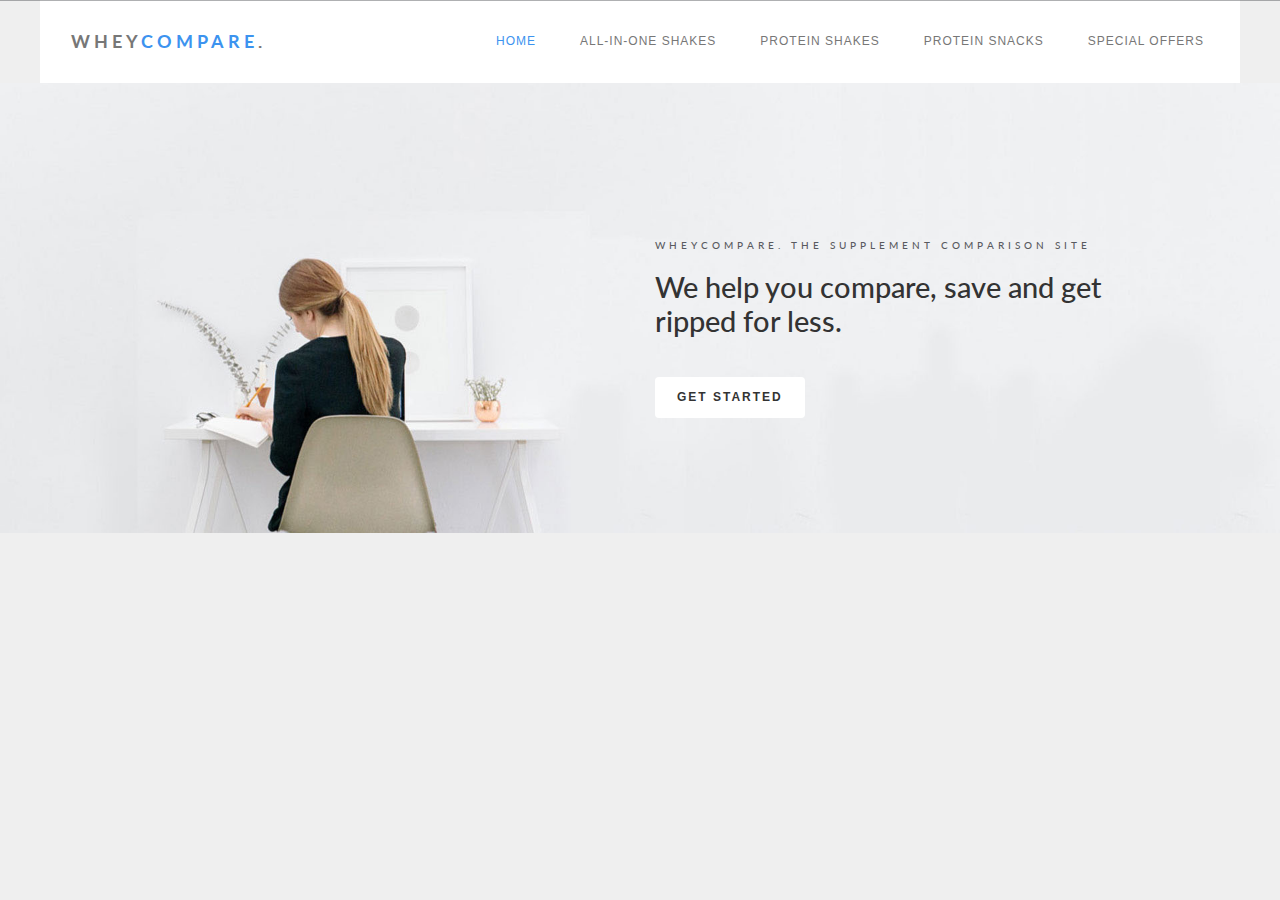
==== commit a31959e4: "homepage and menu styling" ====
--- a/index.html
+++ b/index.html
@@ -4,9 +4,9 @@
 		<meta charset="UTF-8" />
 		<meta http-equiv="X-UA-Compatible" content="IE=edge,chrome=1">
 		<meta name="viewport" content="width=device-width, initial-scale=1.0">
-		<title>Blueprint: Product Comparison Layout &amp; Effect</title>
-		<meta name="description" content="Blueprint: A basic responsive product grid layout with comparison functionality" />
-		<meta name="keywords" content="blueprint, template, html, css, javascript, grid, layout, effect, product comparison" />
+		<title>WheyCompare. Get Ripped For Less</title>
+		<meta name="description" content="WheyCompare. Get Ripped For Less" />
+		<meta name="keywords" content="whey protein, weight training, supplements, proetin shakes, protein" />
 		<meta name="author" content="Codrops" />
 		<link rel="shortcut icon" href="favicon.ico">
 		<link rel="stylesheet" href="http://maxcdn.bootstrapcdn.com/font-awesome/4.3.0/css/font-awesome.min.css">
@@ -38,140 +38,31 @@
 	    <div class="collapse navbar-collapse">
 	      <ul class="nav navbar-nav navbar-right">
 	        <li class="active"><a href="index.html">Home</a></li>
-	        <li><a href="about.html">About</a></li>
-	        <li><a href="gallery.html">Gallery</a></li>
-	        <li><a href="pricing.html">Pricing</a></li>
-	        <li><a href="contact.html">Contact</a></li>
+	        <li><a href="about.html">All-in-one shakes</a></li>
+	        <li><a href="gallery.html">Protein shakes</a></li>
+	        <li><a href="pricing.html">Protein snacks</a></li>
+	        <li><a href="contact.html">Special offers</a></li>
 	      </ul>
 	    </div>
 
 	  </div>
 	</div>
 	</div>
+	<section id="home" class="main">
+		<div class="container">
+			<div class="row">
 
-			<!-- Intro copy -->
-			<div class="intro-info">Our costs per serving are based on 50g servings. We calculate a standard serving to make price comparison easier.</div>
-			<!-- Product grid -->
-			<section class="grid">
-				<!-- Products -->
-				<div class="product">
-					<div class="product__info">
-						<img class="product__image" src="images/cyclone-maximuscle.png" alt="Product 1" />
-						<span class="product__title">Cyclone</span>
-						<span class="company__title">By Maximuscle.com</span>
-						<span class="product__point"><i class="fa fa-check-square-o"></i>&nbsp 21g per serving</span>
-					  <span class="product__stars"><i class="fa fa-star"></i><i class="fa fa-star"></i><i class="fa fa-star"></i><i class="fa fa-star"></i><i class="fa fa-star-o"></i></span>
-						<span class="company-review">Trustpilot reviews</span>
-						<span class="product__region extra highlight">Douro</span>
-						<span class="product__price highlight">£xx</span>
-						<a href="#>"<button class="action action--button"><i class="fa fa-external-link"></i><span class="action__text">View product</span></button></a>
-					</div>
-					<label class="action action--compare-add"><input class="check-hidden" type="checkbox" /><i class="fa fa-plus"></i><i class="fa fa-check"></i><span class="action__text action__text--invisible">Add to compare</span></label>
-				</div>
-				<div class="product">
-					<div class="product__info">
-						<img class="product__image" src="images/whey-myprotein.png" alt="Product 1" />
-						<span class="product__title">Hurricane XS</span>
-						<span class="company__title">By MyProtein.com</span>
-						<span class="product__point"><i class="fa fa-check-square-o"></i>&nbsp Multiple flavours</span>
-					  <span class="product__stars"><i class="fa fa-star"></i><i class="fa fa-star"></i><i class="fa fa-star"></i><i class="fa fa-star"></i><i class="fa fa-star-o"></i></span>
-						<span class="company-review">Trustpilot reviews</span>
-						<span class="product__region extra highlight">Douro</span>
-						<span class="product__price highlight">£xx</span>
-						<a href="#>"<button class="action action--button"><i class="fa fa-external-link"></i><span class="action__text">View product</span></button></a>
-					</div>
-					<label class="action action--compare-add"><input class="check-hidden" type="checkbox" /><i class="fa fa-plus"></i><i class="fa fa-check"></i><span class="action__text action__text--invisible">Add to compare</span></label>
-				</div>
-				<div class="product">
-					<div class="product__info">
-						<img class="product__image" src="images/cyclone-maximuscle.png" alt="Product 1" />
-						<span class="product__title">Cyclone</span>
-						<span class="company__title">By Maximuscle.com</span>
-						<span class="product__point"><i class="fa fa-check-square-o"></i>&nbsp 21g per serving</span>
-					  <span class="product__stars"><i class="fa fa-star"></i><i class="fa fa-star"></i><i class="fa fa-star"></i><i class="fa fa-star"></i><i class="fa fa-star-o"></i></span>
-						<span class="company-review">Trustpilot reviews</span>
-						<span class="product__region extra highlight">Douro</span>
-						<span class="product__price highlight">£xx</span>
-						<a href="#>"<button class="action action--button"><i class="fa fa-external-link"></i><span class="action__text">View product</span></button></a>
-					</div>
-					<label class="action action--compare-add"><input class="check-hidden" type="checkbox" /><i class="fa fa-plus"></i><i class="fa fa-check"></i><span class="action__text action__text--invisible">Add to compare</span></label>
-				</div>
-				<div class="product">
-					<div class="product__info">
-						<img class="product__image" src="images/whey-myprotein.png" alt="Product 1" />
-						<span class="product__title">Hurricane XS</span>
-						<span class="company__title">By MyProtein.com</span>
-						<span class="product__point"><i class="fa fa-check-square-o"></i>&nbsp Multiple flavours</span>
-					  <span class="product__stars"><i class="fa fa-star"></i><i class="fa fa-star"></i><i class="fa fa-star"></i><i class="fa fa-star"></i><i class="fa fa-star-o"></i></span>
-						<span class="company-review">Trustpilot reviews</span>
-						<span class="product__region extra highlight">Douro</span>
-						<span class="product__price highlight">£xx</span>
-						<a href="#>"<button class="action action--button"><i class="fa fa-external-link"></i><span class="action__text">View product</span></button></a>
-					</div>
-					<label class="action action--compare-add"><input class="check-hidden" type="checkbox" /><i class="fa fa-plus"></i><i class="fa fa-check"></i><span class="action__text action__text--invisible">Add to compare</span></label>
-				</div>
-				<div class="product">
-					<div class="product__info">
-						<img class="product__image" src="images/cyclone-maximuscle.png" alt="Product 1" />
-						<span class="product__title">Cyclone</span>
-						<span class="company__title">By Maximuscle.com</span>
-						<span class="product__point"><i class="fa fa-check-square-o"></i>&nbsp 21g per serving</span>
-					  <span class="product__stars"><i class="fa fa-star"></i><i class="fa fa-star"></i><i class="fa fa-star"></i><i class="fa fa-star"></i><i class="fa fa-star-o"></i></span>
-						<span class="company-review">Trustpilot reviews</span>
-						<span class="product__region extra highlight">Douro</span>
-						<span class="product__price highlight">£xx</span>
-						<a href="#>"<button class="action action--button"><i class="fa fa-external-link"></i><span class="action__text">View product</span></button></a>
-					</div>
-					<label class="action action--compare-add"><input class="check-hidden" type="checkbox" /><i class="fa fa-plus"></i><i class="fa fa-check"></i><span class="action__text action__text--invisible">Add to compare</span></label>
-				</div>
-				<div class="product">
-					<div class="product__info">
-						<img class="product__image" src="images/whey-myprotein.png" alt="Product 1" />
-						<span class="product__title">Hurricane XS</span>
-						<span class="company__title">By MyProtein.com</span>
-						<span class="product__point"><i class="fa fa-check-square-o"></i>&nbsp Multiple flavours</span>
-					  <span class="product__stars"><i class="fa fa-star"></i><i class="fa fa-star"></i><i class="fa fa-star"></i><i class="fa fa-star"></i><i class="fa fa-star-o"></i></span>
-						<span class="company-review">Trustpilot reviews</span>
-						<span class="product__region extra highlight">Douro</span>
-						<span class="product__price highlight">£xx</span>
-						<a href="#>"<button class="action action--button"><i class="fa fa-external-link"></i><span class="action__text">View product</span></button></a>
-					</div>
-					<label class="action action--compare-add"><input class="check-hidden" type="checkbox" /><i class="fa fa-plus"></i><i class="fa fa-check"></i><span class="action__text action__text--invisible">Add to compare</span></label>
-				</div>
-				<div class="product">
-					<div class="product__info">
-						<img class="product__image" src="images/cyclone-maximuscle.png" alt="Product 1" />
-						<span class="product__title">Cyclone</span>
-						<span class="company__title">By Maximuscle.com</span>
-						<span class="product__point"><i class="fa fa-check-square-o"></i>&nbsp 21g per serving</span>
-					  <span class="product__stars"><i class="fa fa-star"></i><i class="fa fa-star"></i><i class="fa fa-star"></i><i class="fa fa-star"></i><i class="fa fa-star-o"></i></span>
-						<span class="company-review">Trustpilot reviews</span>
-						<span class="product__region extra highlight">Douro</span>
-						<span class="product__price highlight">£xx</span>
-						<a href="#>"<button class="action action--button"><i class="fa fa-external-link"></i><span class="action__text">View product</span></button></a>
-					</div>
-					<label class="action action--compare-add"><input class="check-hidden" type="checkbox" /><i class="fa fa-plus"></i><i class="fa fa-check"></i><span class="action__text action__text--invisible">Add to compare</span></label>
-				</div>
-				<div class="product">
-					<div class="product__info">
-						<img class="product__image" src="images/whey-myprotein.png" alt="Product 1" />
-						<span class="product__title">Hurricane XS</span>
-						<span class="company__title">By MyProtein.com</span>
-						<span class="product__point"><i class="fa fa-check-square-o"></i>&nbsp Multiple flavours</span>
-					  <span class="product__stars"><i class="fa fa-star"></i><i class="fa fa-star"></i><i class="fa fa-star"></i><i class="fa fa-star"></i><i class="fa fa-star-o"></i></span>
-						<span class="company-review">Trustpilot reviews</span>
-						<span class="product__region extra highlight">Douro</span>
-						<span class="product__price highlight">£xx</span>
-						<a href="#>"<button class="action action--button"><i class="fa fa-external-link"></i><span class="action__text">View product</span></button></a>
-					</div>
-					<label class="action action--compare-add"><input class="check-hidden" type="checkbox" /><i class="fa fa-plus"></i><i class="fa fa-check"></i><span class="action__text action__text--invisible">Add to compare</span></label>
-				</div>
-			</section>
-		</div><!-- /view -->
-		<!-- product compare wrapper -->
-		<section class="compare">
-			<button class="action action--close"><i class="fa fa-remove"></i><span class="action__text action__text--invisible">Close comparison overlay</span></button>
-		</section>
+				<div class="col-md-offset-6 col-md-5 col-sm-offset-4 col-sm-8">
+	        <h3 class="wow fadeInUp" data-wow-delay="1s">WheyCompare. The supplement comparison site</h3>
+	        <h1 class="wow fadeInUp" data-wow-delay="1.4s">We help you compare, save and get ripped for less.</h1>
+	        <a href="#feature" class="wow fadeInUp btn btn-default smoothScroll" data-wow-delay="1.8s">Get started</a>
+	      </div>
+
+			</div>
+		</div>
+	</section>
+
+
 		<script src="js/classie.js"></script>
 		<script src="js/main.js"></script>
 		<script src="js/jquery.js"></script>
--- a/css/component.css
+++ b/css/component.css
@@ -29,7 +29,6 @@
     background: #ffffff;
     border: none;
     margin: 0 !important;
-    padding: 34px 0;
 }
 
 .navbar-default .navbar-brand {
@@ -90,7 +89,122 @@
   background-color: transparent;
 }
 
-
+/*hero banner */
+.main {
+  background: url('../images/main-bg.jpg') no-repeat;
+  -webkit-background-size: cover;
+  background-size: cover;
+  background-position: center center;
+}
+
+.main-about,
+.main-gallery, .main-pricing,
+.main-contact {
+  height: 50vh !important;
+  text-align: center;
+}
+
+.main-about {
+  background: url('../images/main-about-bg.jpg') no-repeat;
+  -webkit-background-size: cover;
+  background-size: cover;
+  background-position: center center;
+}
+
+.main-gallery {
+  background: url('../images/main-gallery-bg.jpg') no-repeat;
+  -webkit-background-size: cover;
+  background-size: cover;
+  background-position: center center;
+}
+
+.main-pricing {
+  background: url('../images/main-pricing-bg.jpg') no-repeat;
+  -webkit-background-size: cover;
+  background-size: cover;
+  background-position: center center;
+}
+
+.main-contact {
+  background: url('../images/main-contact-bg.jpg') no-repeat;
+  -webkit-background-size: cover;
+  background-size: cover;
+  background-position: center center;
+}
+
+#home {
+  display: -webkit-box;
+  display: -webkit-flex;
+  display: -ms-flexbox;
+  display: flex;
+  -webkit-box-align: center;
+  -webkit-align-items: center;
+      -ms-flex-align: center;
+        align-items: center;
+  height: 50vh;
+}
+
+#home h3 {
+  padding-top: 22px;
+}
+
+#home .btn {
+  font-size: 12px;
+  letter-spacing: 2px;
+  padding: 12px 22px;
+  margin-top: 28px;
+	border:none;
+	border-radius: 4px;
+	font-family: 'Montserrat', sans-serif;
+	font-weight: bold;
+	text-transform: uppercase;
+	transition: all 0.4s ease-in-out;
+}
+
+#home h1 {
+  color: #333;
+  font-size: 1.8rem;
+  line-height: 2.1rem;
+}
+
+#home h2 {
+  color: #555;
+  font-size: 1.2rem;
+  font-weight: bold;
+}
+
+#home h3 {
+  font-size: 10px;
+  text-transform: uppercase;
+  letter-spacing: 4px;
+}
+
+/*featured sections */
+
+#feature h2 {
+  padding-bottom: 12px;
+}
+
+#feature .feature-thumb {
+  position: relative;
+  margin-top: 32px;
+}
+
+#feature .feature-icon .fa {
+  background-color: #f9f9f9;
+  font-size: 32px;
+  color: #333;
+  width: 100px;
+  height: 100px;
+  line-height: 100px;
+  position: relative;
+  -webkit-border-radius: 50%;
+  -moz-border-radius: 50%;
+  -ms-border-radius: 50%;
+  border-radius: 50%;
+  text-align: center;
+  transition: all 0.4s ease-in-out;
+}
 
 /*intro section */
 .intro-info {
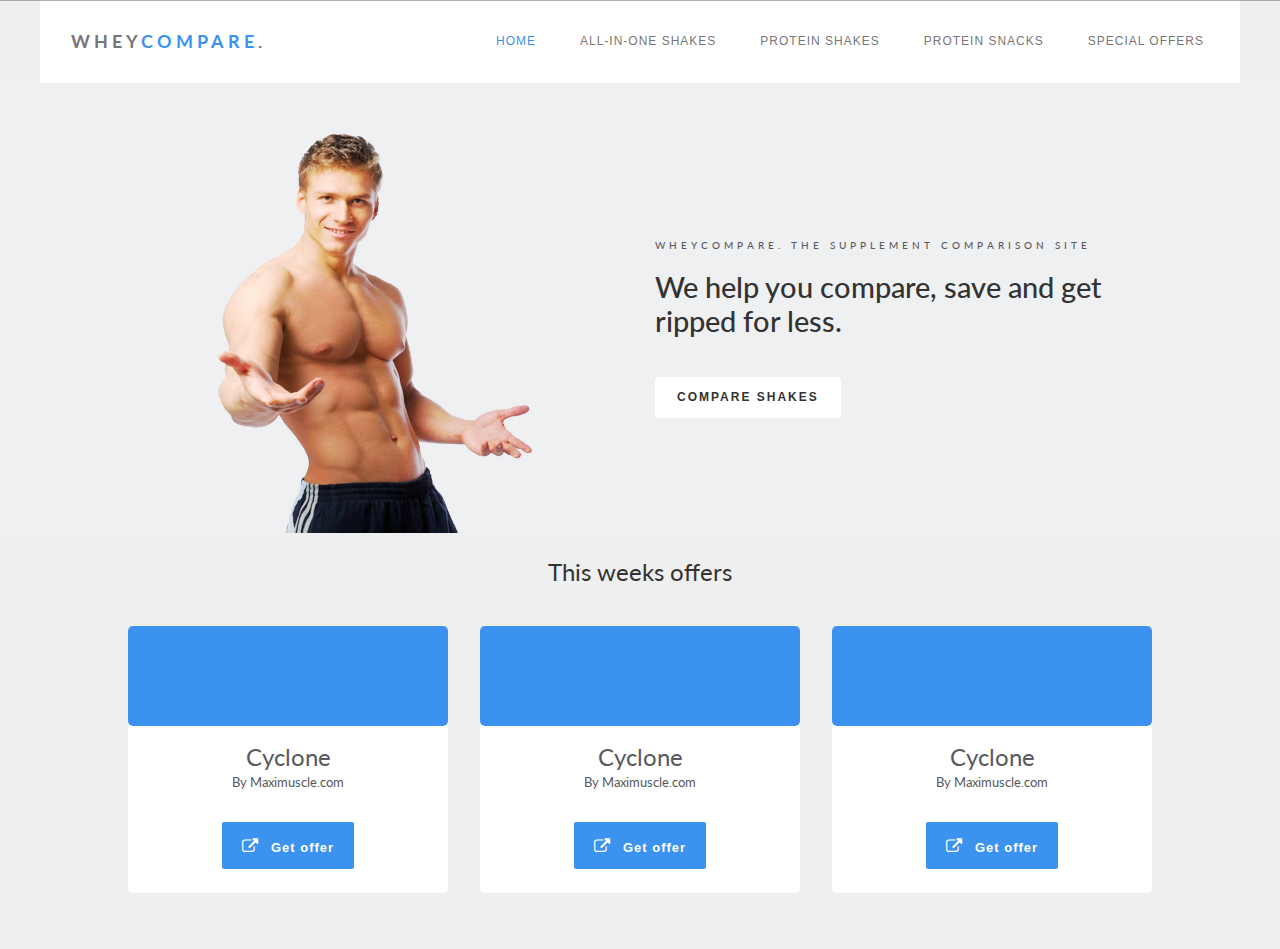
==== commit 7f609132: "Update homepage and images" ====
--- a/index.html
+++ b/index.html
@@ -55,13 +55,41 @@
 				<div class="col-md-offset-6 col-md-5 col-sm-offset-4 col-sm-8">
 	        <h3 class="wow fadeInUp" data-wow-delay="1s">WheyCompare. The supplement comparison site</h3>
 	        <h1 class="wow fadeInUp" data-wow-delay="1.4s">We help you compare, save and get ripped for less.</h1>
-	        <a href="#feature" class="wow fadeInUp btn btn-default smoothScroll" data-wow-delay="1.8s">Get started</a>
+	        <a href="#feature" class="wow fadeInUp btn btn-default smoothScroll" data-wow-delay="1.8s">Compare shakes</a>
 	      </div>
 
 			</div>
 		</div>
 	</section>
 
+<div class="section-heading">This weeks offers</div>
+
+	<section class="grid">
+	<div class="offer">
+		<div class="offer__info">
+			<div class="offer__image"></div>
+			<span class="product__title">Cyclone</span></br>
+				<span class="company__title">By Maximuscle.com</span></br>
+			<a href="#>"<button class="action action--button"><i class="fa fa-external-link"></i><span class="action__text">Get offer</span></button></a>
+		</div>
+	</div>
+	<div class="offer">
+		<div class="offer__info">
+			<div class="offer__image"></div>
+			<span class="product__title">Cyclone</span></br>
+				<span class="company__title">By Maximuscle.com</span></br>
+			<a href="#>"<button class="action action--button"><i class="fa fa-external-link"></i><span class="action__text">Get offer</span></button></a>
+		</div>
+	</div>
+	<div class="offer">
+		<div class="offer__info">
+			<div class="offer__image"></div>
+			<span class="product__title">Cyclone</span></br>
+				<span class="company__title">By Maximuscle.com</span></br>
+			<a href="#>"<button class="action action--button"><i class="fa fa-external-link"></i><span class="action__text">Get offer</span></button></a>
+		</div>
+	</div>
+</section>
 
 		<script src="js/classie.js"></script>
 		<script src="js/main.js"></script>
--- a/css/component.css
+++ b/css/component.css
@@ -253,6 +253,41 @@
 	align-items: flex-start;
 }
 
+/* home offers */
+
+.offer {
+	position: relative;
+	display: inline-block;
+	vertical-align: top;
+	min-width: 20em;
+	margin: 0 1em 2.5em;
+	padding: 0 0 1.5em 0;
+	background: #fff;
+	border-radius: 5px;
+}
+
+.product__info > span {
+	display: block;
+}
+
+.offer__image {
+	display: block;
+	margin: 0 auto 1em auto;
+	max-width: 100%;
+	height: 100px;
+	-webkit-transform-origin: 50% 100%;
+	transform-origin: 50% 100%;
+	background-color: #3c93ef;
+	border-radius: 5px;
+}
+
+.section-heading {
+	font-size: 1.5em;
+	text-align: center;
+	color: #333;
+	margin: 1em auto 1em auto;
+}
+
 /* product */
 .product {
 	position: relative;
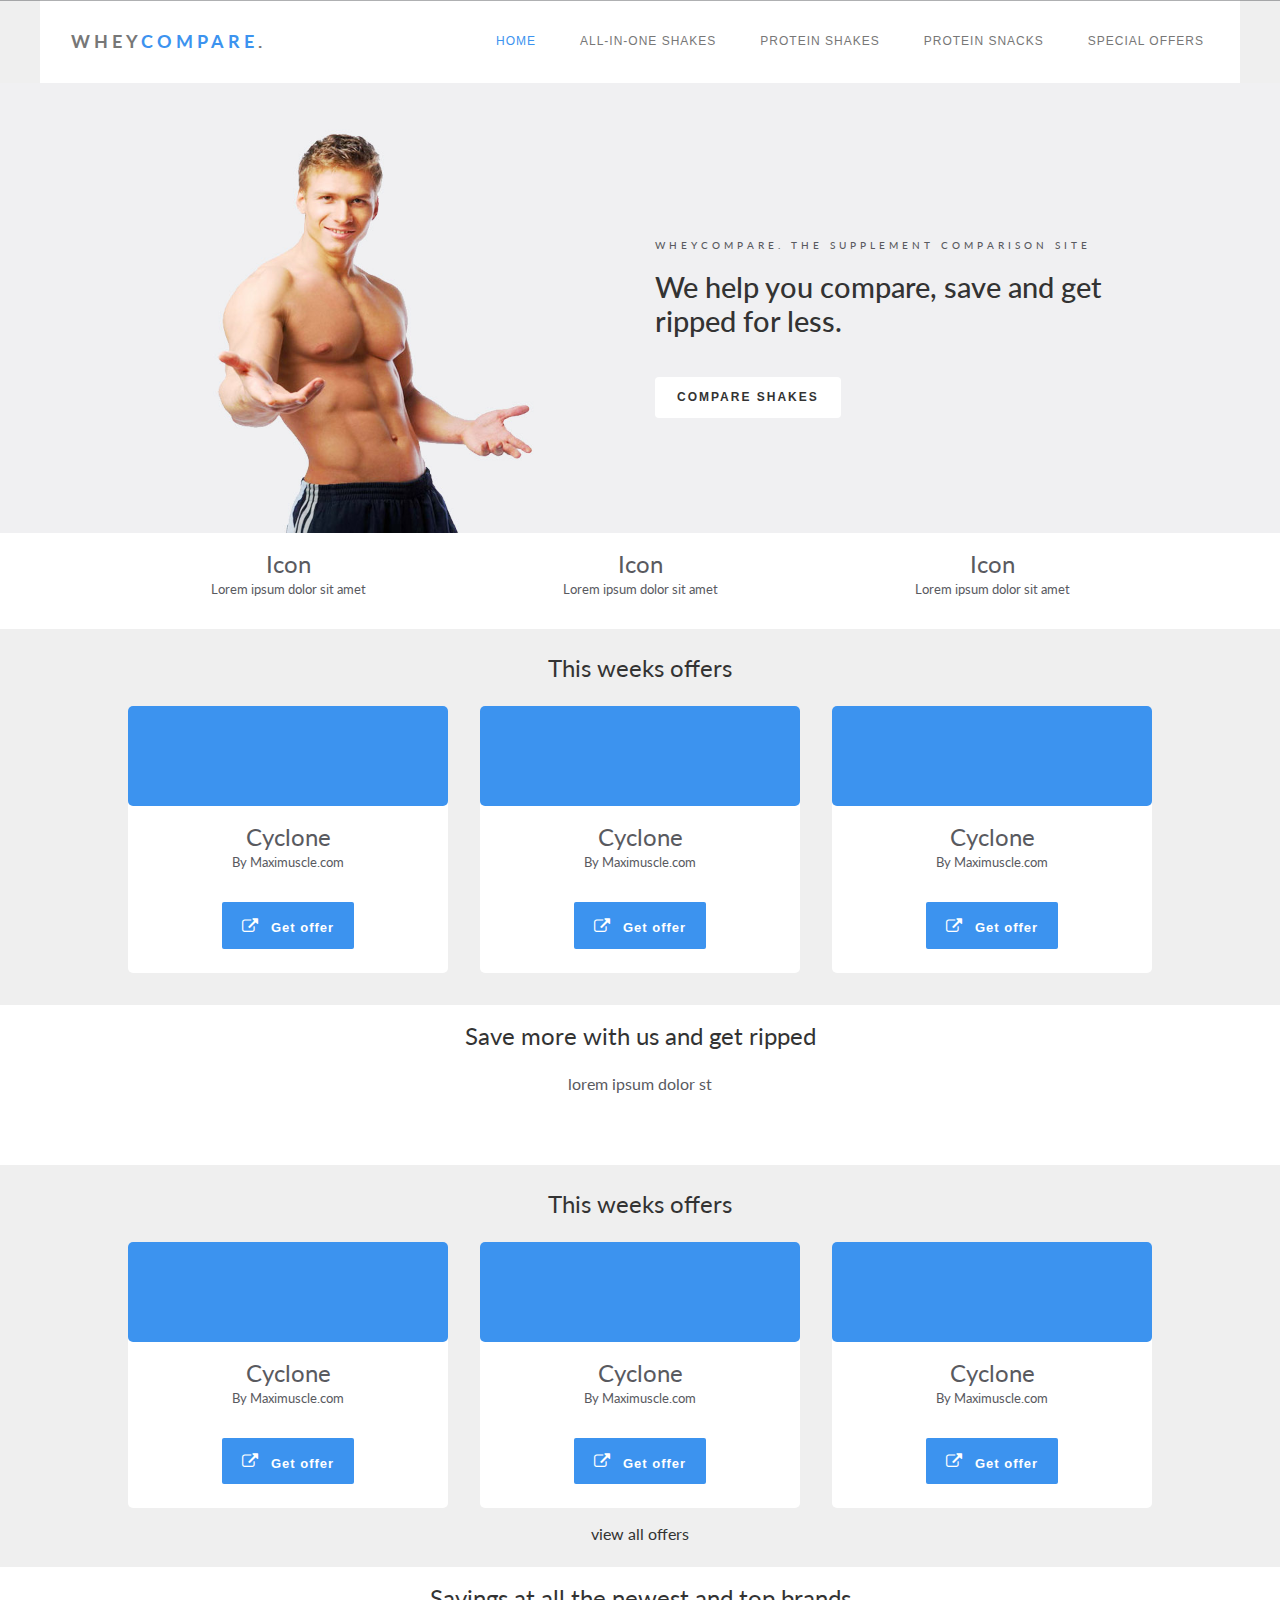
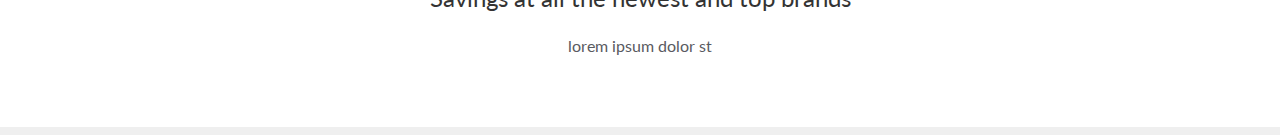
==== commit d6ea0998: "Homepage update" ====
--- a/index.html
+++ b/index.html
@@ -62,6 +62,19 @@
 		</div>
 	</section>
 
+	<section>
+	<div class="usp_bar">
+		<section class="grid">
+			<div class="offer"><span class="product__title">Icon</span></br>
+				<span class="company__title">Lorem ipsum dolor sit amet</span></div>
+			<div class="offer"><span class="product__title">Icon</span></br>
+				<span class="company__title">Lorem ipsum dolor sit amet</span></div>
+			<div class="offer"><span class="product__title">Icon</span></br>
+				<span class="company__title">Lorem ipsum dolor sit amet</span></div>
+		</section>
+	</div>
+	</section>
+
 <div class="section-heading">This weeks offers</div>
 
 	<section class="grid">
@@ -91,6 +104,57 @@
 	</div>
 </section>
 
+<section>
+<div class="sales_content">
+	<div class="sales_content_title">
+		Save more with us and get ripped
+	</div>
+	<div class="sales_content_1">
+		lorem ipsum dolor st
+	</div>
+</div>
+</section>
+<div class="section-heading">This weeks offers</div>
+<section class="grid">
+<div class="offer">
+	<div class="offer__info">
+		<div class="offer__image"></div>
+		<span class="product__title">Cyclone</span></br>
+			<span class="company__title">By Maximuscle.com</span></br>
+		<a href="#>"<button class="action action--button"><i class="fa fa-external-link"></i><span class="action__text">Get offer</span></button></a>
+	</div>
+</div>
+<div class="offer">
+	<div class="offer__info">
+		<div class="offer__image"></div>
+		<span class="product__title">Cyclone</span></br>
+			<span class="company__title">By Maximuscle.com</span></br>
+		<a href="#>"<button class="action action--button"><i class="fa fa-external-link"></i><span class="action__text">Get offer</span></button></a>
+	</div>
+</div>
+<div class="offer">
+	<div class="offer__info">
+		<div class="offer__image"></div>
+		<span class="product__title">Cyclone</span></br>
+			<span class="company__title">By Maximuscle.com</span></br>
+		<a href="#>"<button class="action action--button"><i class="fa fa-external-link"></i><span class="action__text">Get offer</span></button></a>
+	</div>
+</div>
+</section>
+<div class="grid_link">view all offers</div>
+
+
+<section>
+<div class="sales_content">
+	<div class="sales_content_title">
+		Savings at all the newest and top brands
+	</div>
+	<div class="sales_content_1">
+		lorem ipsum dolor st
+	</div>
+</div>
+</section>
+
 		<script src="js/classie.js"></script>
 		<script src="js/main.js"></script>
 		<script src="js/jquery.js"></script>
--- a/css/component.css
+++ b/css/component.css
@@ -219,7 +219,6 @@
 /* product grid */
 .grid {
 	margin: 0 auto;
-	padding: 1em 1em;
 	max-width: 1200px;
 	text-align: center;
 	overflow: hidden;
@@ -260,7 +259,7 @@
 	display: inline-block;
 	vertical-align: top;
 	min-width: 20em;
-	margin: 0 1em 2.5em;
+	margin: 0 1em 1em;
 	padding: 0 0 1.5em 0;
 	background: #fff;
 	border-radius: 5px;
@@ -287,6 +286,40 @@
 	color: #333;
 	margin: 1em auto 1em auto;
 }
+
+.grid_link{
+	text-align: center;
+	color: #333;
+margin: 0em auto 1.5em auto;
+}
+
+/*home sales content */
+.sales_content {
+	display: block;
+	text-align: center;
+	width: 100%;
+	background-color: #fff;
+	height: 10em;
+	margin: 1em 0 0.5em 0;
+	padding: 1em;
+}
+
+.sales_content_title {
+font-size: 1.5em;
+margin-bottom: 1em;
+color: #333;
+}
+
+.usp_bar {
+	display: block;
+	text-align: center;
+	width: 100%;
+	background-color: #fff;
+	height: 6em;
+	margin: 0em 0 0.5em 0;
+	padding: 1em;
+}
+
 
 /* product */
 .product {
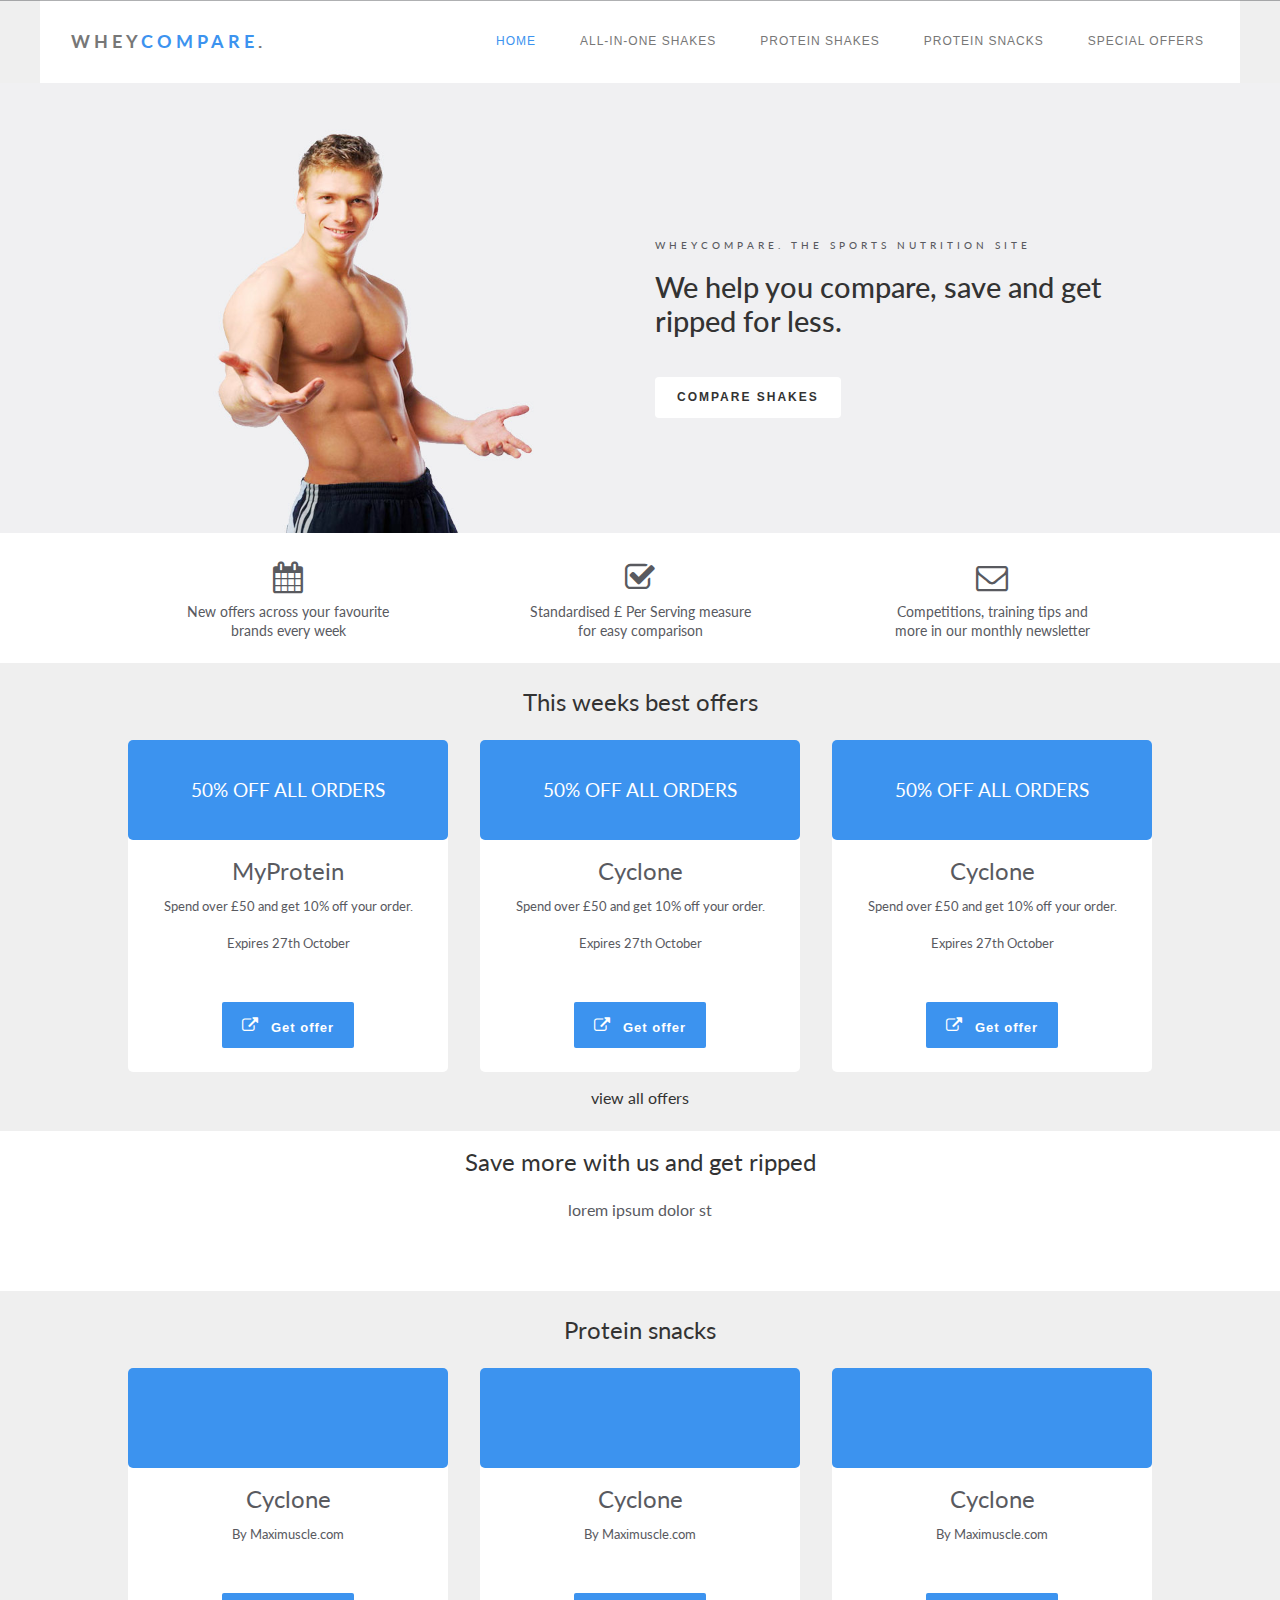
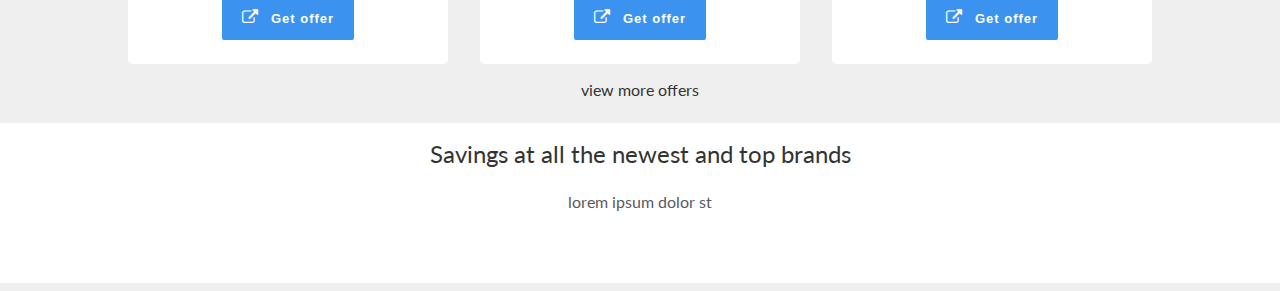
==== commit 29a65f2d: "Homepage update for icons" ====
--- a/index.html
+++ b/index.html
@@ -53,7 +53,7 @@
 			<div class="row">
 
 				<div class="col-md-offset-6 col-md-5 col-sm-offset-4 col-sm-8">
-	        <h3 class="wow fadeInUp" data-wow-delay="1s">WheyCompare. The supplement comparison site</h3>
+	        <h3 class="wow fadeInUp" data-wow-delay="1s">WheyCompare. The sports nutrition site</h3>
 	        <h1 class="wow fadeInUp" data-wow-delay="1.4s">We help you compare, save and get ripped for less.</h1>
 	        <a href="#feature" class="wow fadeInUp btn btn-default smoothScroll" data-wow-delay="1.8s">Compare shakes</a>
 	      </div>
@@ -65,44 +65,48 @@
 	<section>
 	<div class="usp_bar">
 		<section class="grid">
-			<div class="offer"><span class="product__title">Icon</span></br>
-				<span class="company__title">Lorem ipsum dolor sit amet</span></div>
-			<div class="offer"><span class="product__title">Icon</span></br>
-				<span class="company__title">Lorem ipsum dolor sit amet</span></div>
-			<div class="offer"><span class="product__title">Icon</span></br>
-				<span class="company__title">Lorem ipsum dolor sit amet</span></div>
+			<div class="usp"><span class="usp_icon"><i class="fa fa-calendar"></i></span></br>
+				<span class="small_break"></span>
+				<span class="usp__title">New offers across your favourite brands every week</span></div>
+			<div class="usp"><span class="usp_icon"><i class="fa fa-check-square-o"></i></span></br>
+				<span class="small_break"></span>
+				<span class="usp__title">Standardised £ Per Serving measure for easy comparison</span></div>
+			<div class="usp"><span class="usp_icon"><i class="fa fa-envelope-o"></i></span></br>
+				<span class="small_break"></span>
+				<span class="usp__title">Competitions, training tips and more in our monthly newsletter</span></div>
 		</section>
 	</div>
 	</section>
 
-<div class="section-heading">This weeks offers</div>
+<div class="section-heading">This weeks best offers</div>
 
 	<section class="grid">
 	<div class="offer">
 		<div class="offer__info">
-			<div class="offer__image"></div>
-			<span class="product__title">Cyclone</span></br>
-				<span class="company__title">By Maximuscle.com</span></br>
+			<div class="offer__image"><div class="offer_copy">50% off all orders</div></div>
+			<span class="product__title">MyProtein</span></br>
+				<span class="company__title">Spend over £50 and get 10% off your order. <span class="small_break"></span></br>Expires 27th October</span></br>
 			<a href="#>"<button class="action action--button"><i class="fa fa-external-link"></i><span class="action__text">Get offer</span></button></a>
 		</div>
 	</div>
 	<div class="offer">
 		<div class="offer__info">
-			<div class="offer__image"></div>
+			<div class="offer__image"><div class="offer_copy">50% off all orders</div></div>
 			<span class="product__title">Cyclone</span></br>
-				<span class="company__title">By Maximuscle.com</span></br>
+				<span class="company__title">Spend over £50 and get 10% off your order.<span class="small_break"></span> </br>Expires 27th October</span></br>
 			<a href="#>"<button class="action action--button"><i class="fa fa-external-link"></i><span class="action__text">Get offer</span></button></a>
 		</div>
 	</div>
 	<div class="offer">
 		<div class="offer__info">
-			<div class="offer__image"></div>
+			<div class="offer__image"><div class="offer_copy">50% off all orders</div></div>
 			<span class="product__title">Cyclone</span></br>
-				<span class="company__title">By Maximuscle.com</span></br>
+				<span class="company__title">Spend over £50 and get 10% off your order.<span class="small_break"></span> </br>Expires 27th October</span></br>
 			<a href="#>"<button class="action action--button"><i class="fa fa-external-link"></i><span class="action__text">Get offer</span></button></a>
 		</div>
 	</div>
 </section>
+<div class="grid_link">view all offers</div>
 
 <section>
 <div class="sales_content">
@@ -114,7 +118,7 @@
 	</div>
 </div>
 </section>
-<div class="section-heading">This weeks offers</div>
+<div class="section-heading">Protein snacks</div>
 <section class="grid">
 <div class="offer">
 	<div class="offer__info">
@@ -141,7 +145,7 @@
 	</div>
 </div>
 </section>
-<div class="grid_link">view all offers</div>
+<div class="grid_link">view more offers</div>
 
 
 <section>
--- a/css/component.css
+++ b/css/component.css
@@ -293,6 +293,13 @@
 margin: 0em auto 1.5em auto;
 }
 
+.offer_copy{
+	font-size: 1.2em;
+	text-transform: uppercase;
+	color:#fff;
+	line-height: 100px;
+}
+
 /*home sales content */
 .sales_content {
 	display: block;
@@ -315,9 +322,32 @@
 	text-align: center;
 	width: 100%;
 	background-color: #fff;
-	height: 6em;
 	margin: 0em 0 0.5em 0;
 	padding: 1em;
+}
+
+.usp {
+	position: relative;
+	display: inline-block;
+	vertical-align: top;
+	min-width: 10em;
+	max-width: 20em;
+	margin: 0.5em 1em 0.5em 1em;
+	padding: 0 3em 0em 3em;
+}
+
+.usp_icon {
+	font-size: 2em;
+}
+
+.usp__title {
+	font-size: 0.9em;
+}
+
+.small_break {
+	width:100%;
+	display: block;
+	height:5px;
 }
 
 
@@ -418,7 +448,10 @@
 }
 .company__title {
 	font-size: 0.8em;
-	margin-top: 0.5em;
+	margin: 1em auto 0 auto;
+	display: block;
+	width:90%;
+	text-align: center;
 }
 
 .product__point {
@@ -829,8 +862,8 @@
 
 @media screen and (max-width: 59.688em) {
 	.grid {
-		padding: 2em 0.5em;
-		font-size: 65%;
+		padding: 0.5em 0.5em;
+		font-size: 90%;
 	}
 
 	.product {
@@ -838,9 +871,6 @@
 		min-width: 13em;
 	}
 
-	.product__title {
-		font-size: 115%;
-	}
 
 	.flexbox .product {
 		-webkit-flex: 0 0 13em;
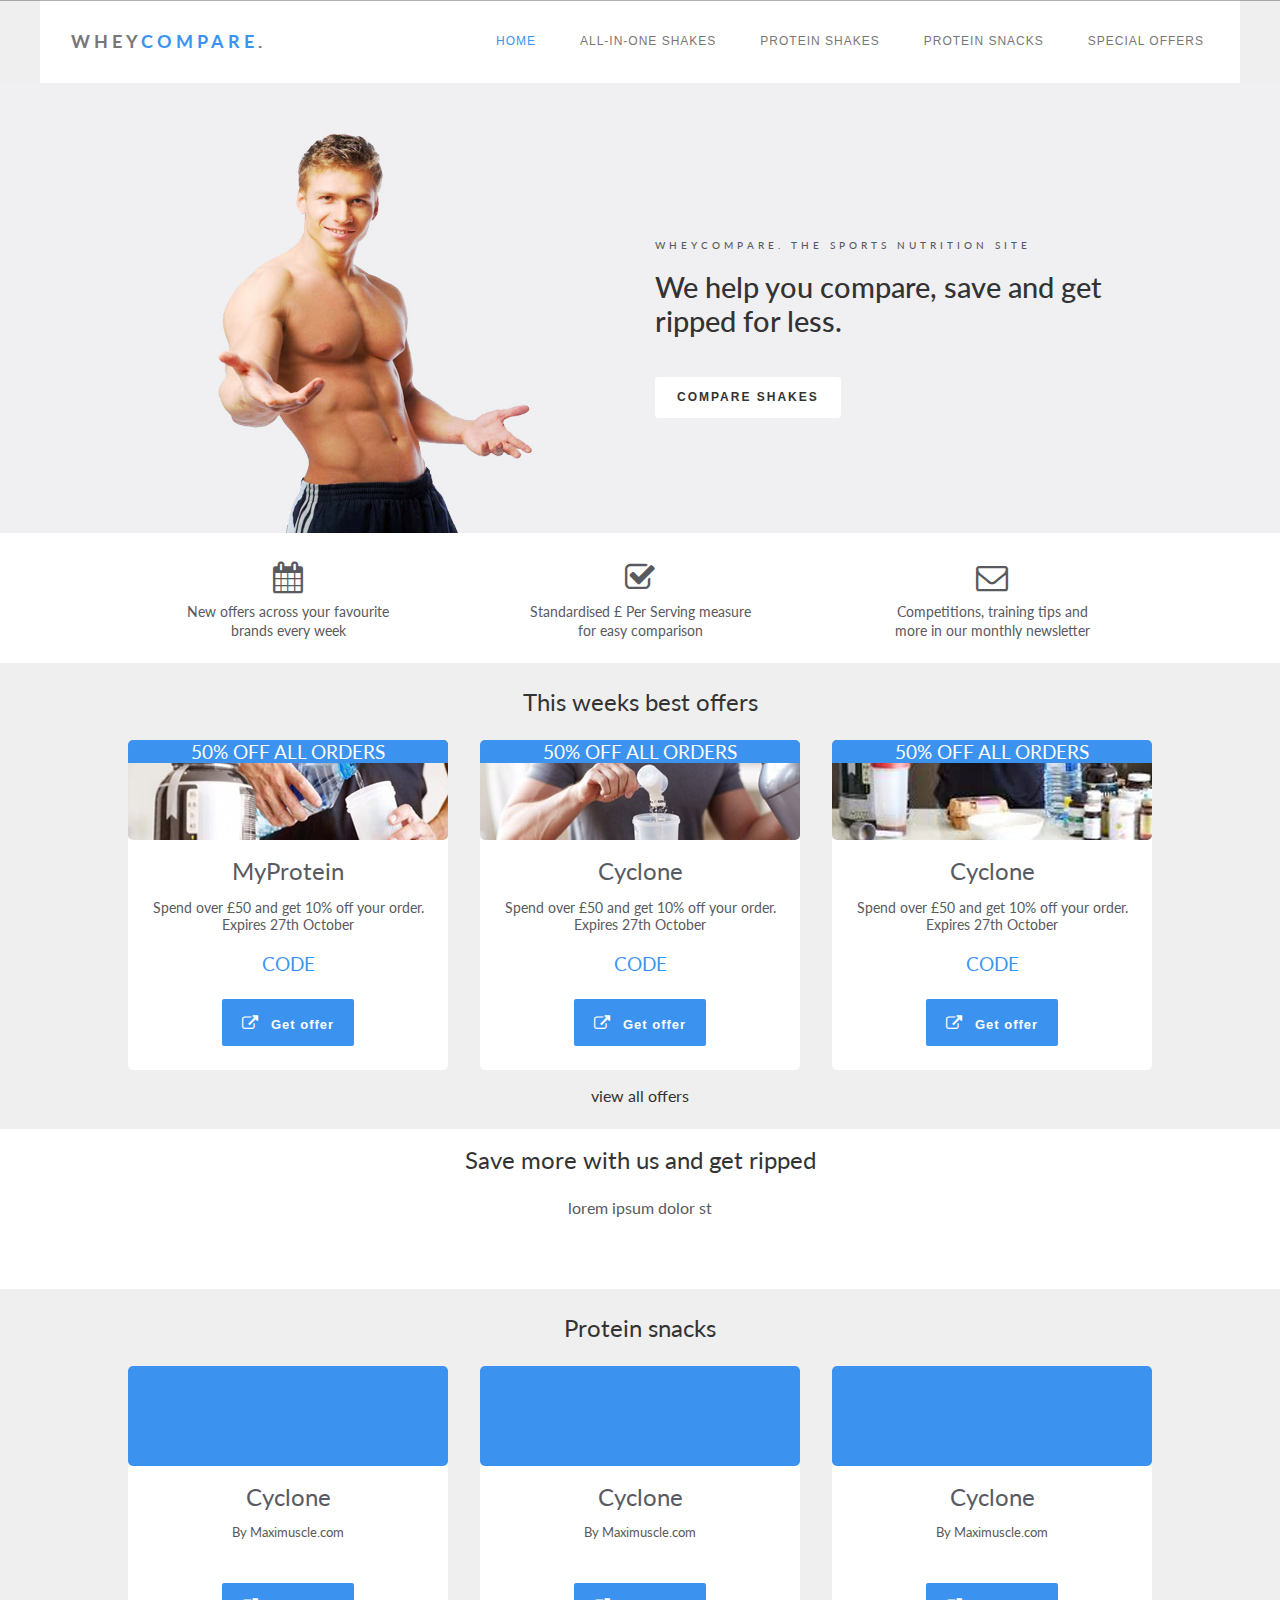
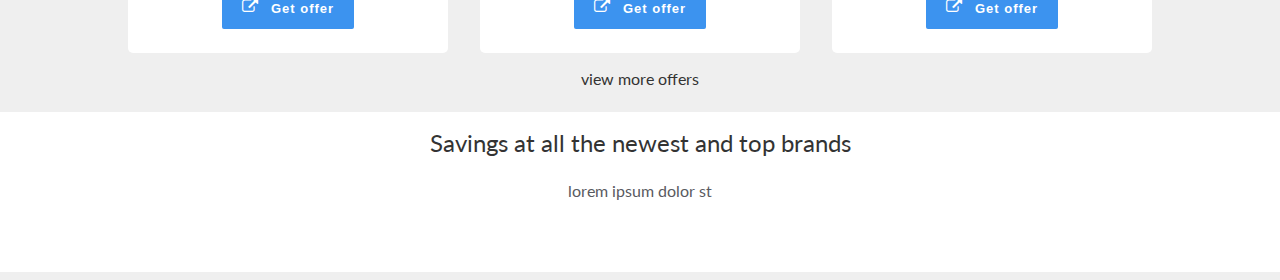
==== commit 1b47408e: "update offers" ====
--- a/index.html
+++ b/index.html
@@ -83,25 +83,28 @@
 	<section class="grid">
 	<div class="offer">
 		<div class="offer__info">
-			<div class="offer__image"><div class="offer_copy">50% off all orders</div></div>
+			<div class="offer__image_shake"><div class="offer_copy">50% off all orders</div></div>
 			<span class="product__title">MyProtein</span></br>
-				<span class="company__title">Spend over £50 and get 10% off your order. <span class="small_break"></span></br>Expires 27th October</span></br>
+				<span class="offer_info">Spend over £50 and get 10% off your order. </br>Expires 27th October</span></br>
+				<div class="offer_code">CODE</div>
 			<a href="#>"<button class="action action--button"><i class="fa fa-external-link"></i><span class="action__text">Get offer</span></button></a>
 		</div>
 	</div>
 	<div class="offer">
 		<div class="offer__info">
-			<div class="offer__image"><div class="offer_copy">50% off all orders</div></div>
+			<div class="offer__image_shake2"><div class="offer_copy">50% off all orders</div></div>
 			<span class="product__title">Cyclone</span></br>
-				<span class="company__title">Spend over £50 and get 10% off your order.<span class="small_break"></span> </br>Expires 27th October</span></br>
+				<span class="offer_info">Spend over £50 and get 10% off your order. </br>Expires 27th October</span></br>
+				<div class="offer_code">CODE</div>
 			<a href="#>"<button class="action action--button"><i class="fa fa-external-link"></i><span class="action__text">Get offer</span></button></a>
 		</div>
 	</div>
 	<div class="offer">
 		<div class="offer__info">
-			<div class="offer__image"><div class="offer_copy">50% off all orders</div></div>
+			<div class="offer__image_nutrition"><div class="offer_copy">50% off all orders</div></div>
 			<span class="product__title">Cyclone</span></br>
-				<span class="company__title">Spend over £50 and get 10% off your order.<span class="small_break"></span> </br>Expires 27th October</span></br>
+				<span class="offer_info">Spend over £50 and get 10% off your order. </br>Expires 27th October</span></br>
+				<div class="offer_code">CODE</div>
 			<a href="#>"<button class="action action--button"><i class="fa fa-external-link"></i><span class="action__text">Get offer</span></button></a>
 		</div>
 	</div>
--- a/css/component.css
+++ b/css/component.css
@@ -280,6 +280,39 @@
 	border-radius: 5px;
 }
 
+.offer__image_shake {
+	display: block;
+	margin: 0 auto 1em auto;
+	max-width: 100%;
+	height: 100px;
+	-webkit-transform-origin: 50% 100%;
+	transform-origin: 50% 100%;
+	background-image: url('shakes1.jpg');
+	border-radius: 5px;
+}
+
+.offer__image_shake2 {
+	display: block;
+	margin: 0 auto 1em auto;
+	max-width: 100%;
+	height: 100px;
+	-webkit-transform-origin: 50% 100%;
+	transform-origin: 50% 100%;
+	background-image: url('shakes2.jpg');
+	border-radius: 5px;
+}
+
+.offer__image_nutrition {
+	display: block;
+	margin: 0 auto 1em auto;
+	max-width: 100%;
+	height: 100px;
+	-webkit-transform-origin: 50% 100%;
+	transform-origin: 50% 100%;
+	background-image: url('nutrition.jpg');
+	border-radius: 5px;
+}
+
 .section-heading {
 	font-size: 1.5em;
 	text-align: center;
@@ -297,7 +330,25 @@
 	font-size: 1.2em;
 	text-transform: uppercase;
 	color:#fff;
-	line-height: 100px;
+	background-color: #3c93ef;
+	border-radius: 5px 5px 0px 0px;
+}
+
+.offer_info {
+	font-size: 0.9em;
+	margin: 1em auto 0 auto;
+	display: block;
+	width:90%;
+	text-align: center;
+}
+
+.offer_code {
+	font-size: 1.2em;
+	margin: 0 auto 0 auto;
+	display: block;
+	width:90%;
+	text-align: center;
+	color: #3c93ef;
 }
 
 /*home sales content */
@@ -495,7 +546,7 @@
 	border-radius: 2px;
 	-webkit-transition: background 0.2s;
 	transition: background 0.2s;
-	margin-top: 2em;
+	margin-top: 1.5em;
 }
 
 .action--button:hover {
